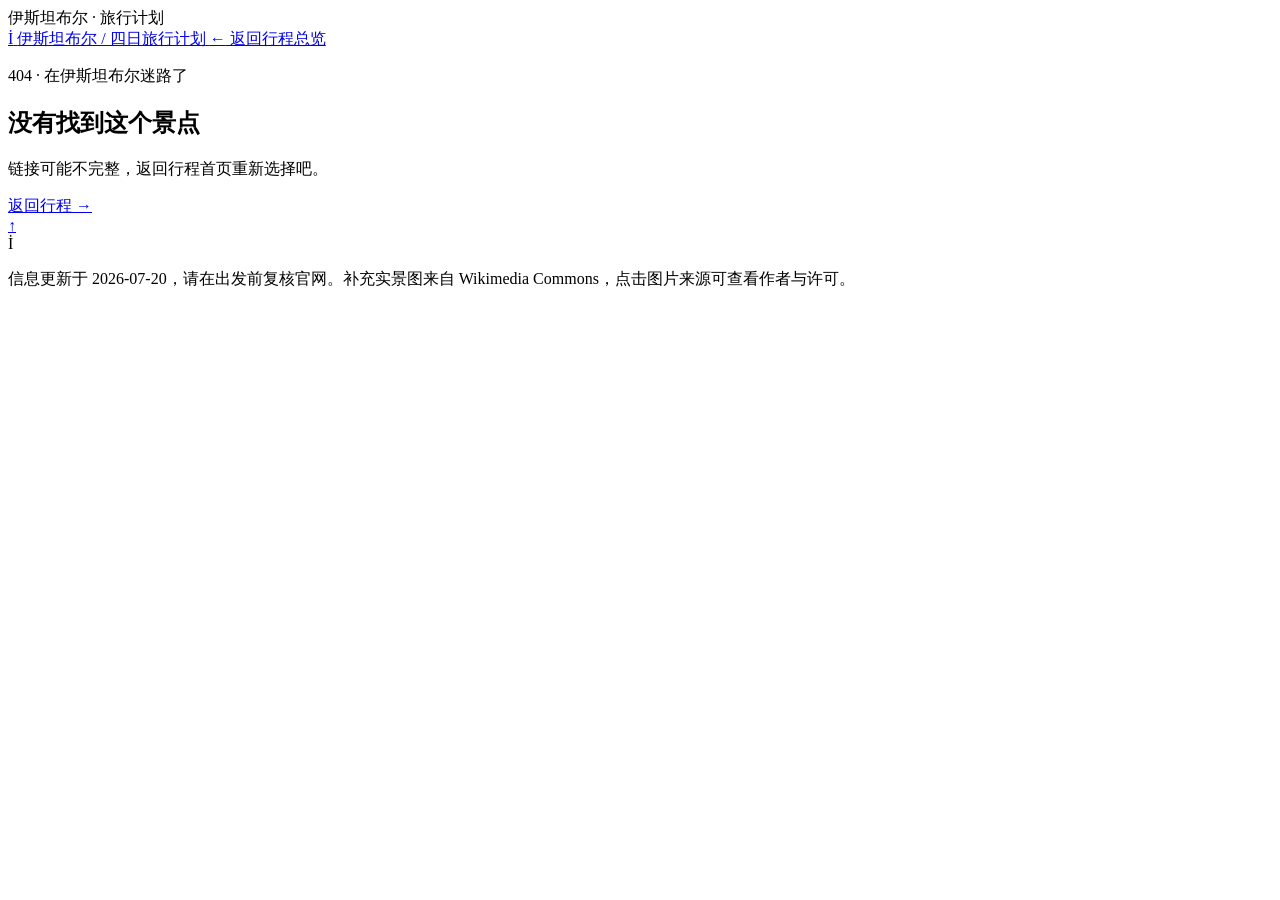
==== attraction.html @ be32dd0f "更新入住酒店为 Moxy Istanbul Taksim" ====
<!doctype html>
<html lang="zh-CN">
  <head>
    <meta charset="UTF-8" />
    <meta name="viewport" content="width=device-width, initial-scale=1.0" />
    <meta name="description" content="伊斯坦布尔景点详细旅行指南。" />
    <title>景点指南 · İstanbul</title>
    <link rel="icon" href="assets/favicon.svg" type="image/svg+xml" />
    <link rel="preconnect" href="https://fonts.googleapis.com" />
    <link rel="preconnect" href="https://fonts.gstatic.com" crossorigin />
    <link href="https://fonts.googleapis.com/css2?family=DM+Sans:wght@400;500;600&family=Noto+Serif+SC:wght@400;500;600;700&display=swap" rel="stylesheet" />
    <link rel="stylesheet" href="styles.css?v=20260720-19" />
    <script src="data.js?v=20260803-1" defer></script>
    <script src="attraction.js?v=20260803-1" defer></script>
  </head>
  <body class="detail-page" id="top">
    <div class="book-spine" aria-hidden="true">
      <span>伊斯坦布尔 · 旅行计划</span>
      <i></i>
    </div>
    <header class="site-header detail-header">
      <a class="brand" href="index.html">
        <span class="brand-mark">İ</span>
        <span>伊斯坦布尔 / 四日旅行计划</span>
      </a>
      <a class="back-link" href="index.html#journey"><span aria-hidden="true">←</span> 返回行程总览</a>
    </header>
    <main id="attraction-root" aria-live="polite"></main>
    <a class="back-to-top" href="#top" aria-label="返回页面顶部" title="返回顶部">
      <span aria-hidden="true">↑</span>
    </a>
    <footer class="site-footer compact-footer">
      <div>
        <span class="brand-mark">İ</span>
        <p>信息更新于 2026-07-20，请在出发前复核官网。补充实景图来自 Wikimedia Commons，点击图片来源可查看作者与许可。</p>
      </div>
    </footer>
  </body>
</html>
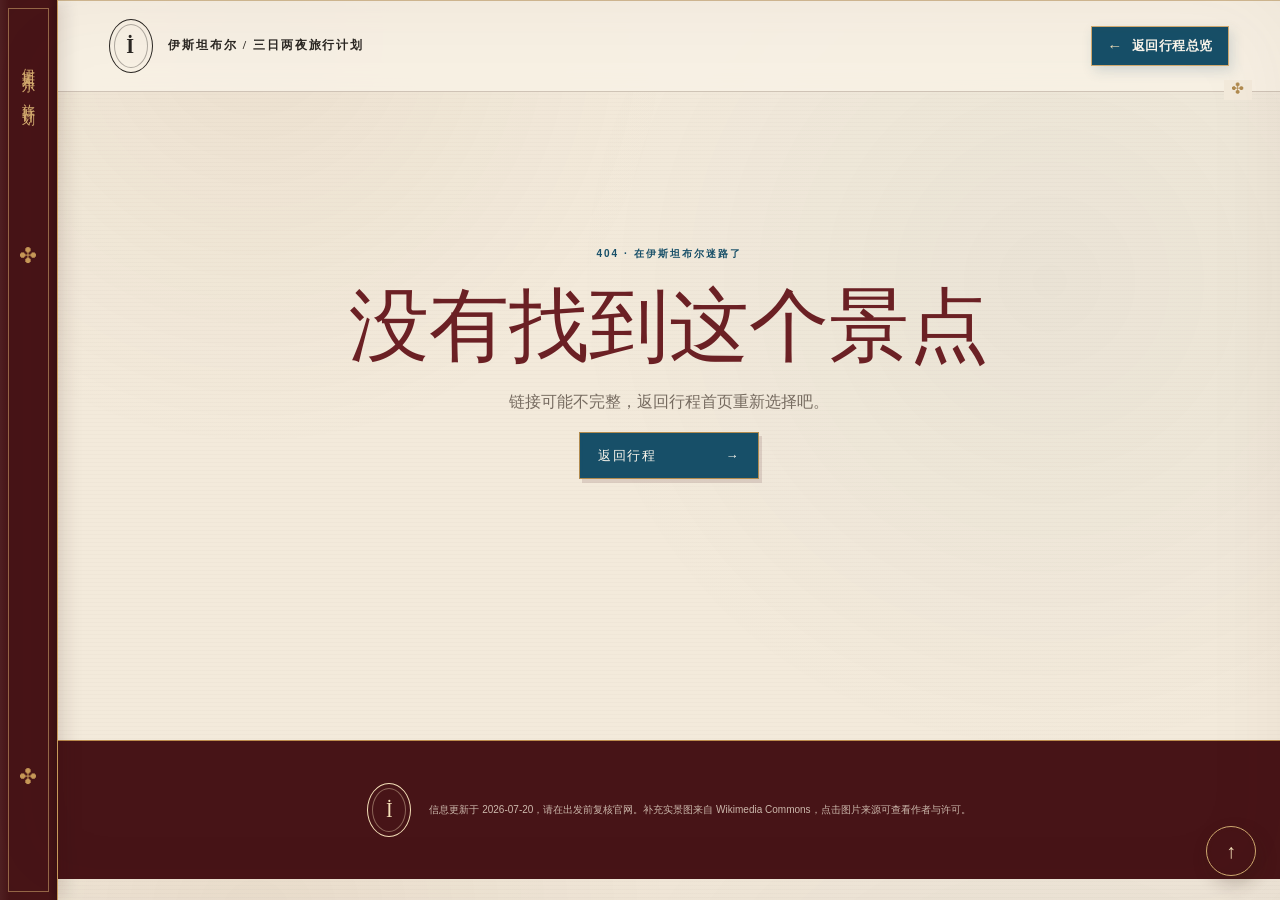
==== commit e77978a3: "更新三日两夜最新行程" ====
--- a/attraction.html
+++ b/attraction.html
@@ -9,9 +9,9 @@
     <link rel="preconnect" href="https://fonts.googleapis.com" />
     <link rel="preconnect" href="https://fonts.gstatic.com" crossorigin />
     <link href="https://fonts.googleapis.com/css2?family=DM+Sans:wght@400;500;600&family=Noto+Serif+SC:wght@400;500;600;700&display=swap" rel="stylesheet" />
-    <link rel="stylesheet" href="styles.css?v=20260720-19" />
-    <script src="data.js?v=20260803-1" defer></script>
-    <script src="attraction.js?v=20260803-1" defer></script>
+    <link rel="stylesheet" href="styles.css?v=20260901-1" />
+    <script src="data.js?v=20260901-1" defer></script>
+    <script src="attraction.js?v=20260901-1" defer></script>
   </head>
   <body class="detail-page" id="top">
     <div class="book-spine" aria-hidden="true">
@@ -21,7 +21,7 @@
     <header class="site-header detail-header">
       <a class="brand" href="index.html">
         <span class="brand-mark">İ</span>
-        <span>伊斯坦布尔 / 四日旅行计划</span>
+        <span>伊斯坦布尔 / 三日两夜旅行计划</span>
       </a>
       <a class="back-link" href="index.html#journey"><span aria-hidden="true">←</span> 返回行程总览</a>
     </header>
--- a/styles.css
+++ b/styles.css
@@ -0,0 +1,2938 @@
+:root {
+  --ink: #2b2723;
+  --muted: #766b60;
+  --paper: #f3eadb;
+  --paper-light: #fbf6ec;
+  --paper-deep: #e7d8c3;
+  --oxblood: #6b2024;
+  --oxblood-dark: #471417;
+  --blue: #174f68;
+  --blue-soft: #6f8c99;
+  --gold: #b18b4f;
+  --line: rgba(80, 57, 39, .24);
+  --line-strong: rgba(80, 57, 39, .46);
+  --shadow: 0 18px 45px rgba(59, 38, 24, .14);
+  --serif: "Noto Serif SC", "Songti SC", STSong, serif;
+  --sans: "DM Sans", "PingFang SC", "Microsoft YaHei", sans-serif;
+  --spine: 58px;
+}
+
+* { box-sizing: border-box; }
+html { overflow-x: clip; scroll-behavior: smooth; }
+body {
+  margin: 0;
+  padding-left: var(--spine);
+  overflow-x: hidden;
+  color: var(--ink);
+  background:
+    radial-gradient(circle at 20% 4%, rgba(139, 101, 54, .07), transparent 26rem),
+    radial-gradient(circle at 82% 32%, rgba(72, 105, 113, .055), transparent 30rem),
+    repeating-linear-gradient(0deg, rgba(90, 58, 31, .018) 0, rgba(90, 58, 31, .018) 1px, transparent 1px, transparent 4px),
+    var(--paper);
+  font-family: var(--sans);
+  font-size: 16px;
+  line-height: 1.65;
+}
+
+body::after {
+  content: "";
+  position: fixed;
+  inset: 0;
+  z-index: 1000;
+  pointer-events: none;
+  box-shadow: inset 0 0 90px rgba(86, 47, 20, .05);
+}
+
+a { color: inherit; }
+img { display: block; width: 100%; }
+button, input { font: inherit; }
+button { color: inherit; }
+
+.book-spine {
+  position: fixed;
+  inset: 0 auto 0 0;
+  z-index: 100;
+  width: var(--spine);
+  overflow: hidden;
+  border-right: 1px solid #c89b5c;
+  color: #d6ae71;
+  background:
+    linear-gradient(90deg, rgba(255,255,255,.05), transparent 16%, transparent 84%, rgba(0,0,0,.17)),
+    var(--oxblood-dark);
+  box-shadow: 6px 0 18px rgba(53, 22, 17, .13);
+}
+
+.book-spine::before,
+.book-spine::after {
+  content: "✣";
+  position: absolute;
+  left: 50%;
+  color: #c89958;
+  font-size: 17px;
+  transform: translateX(-50%);
+}
+.book-spine::before { top: 27%; }
+.book-spine::after { bottom: 12%; }
+.book-spine span {
+  position: absolute;
+  top: 58px;
+  left: 50%;
+  writing-mode: vertical-rl;
+  letter-spacing: .24em;
+  font-family: var(--serif);
+  font-size: 13px;
+  transform: translateX(-50%);
+}
+.book-spine i {
+  position: absolute;
+  inset: 8px;
+  border: 1px solid rgba(216, 174, 113, .55);
+}
+
+.site-header {
+  position: relative;
+  z-index: 20;
+  min-height: 92px;
+  padding: 0 4vw;
+  display: flex;
+  align-items: center;
+  justify-content: space-between;
+  border-top: 1px solid rgba(177, 139, 79, .55);
+  border-bottom: 1px solid var(--line);
+  background: rgba(248, 241, 229, .9);
+  backdrop-filter: blur(12px);
+}
+
+.site-header::after {
+  content: "✣";
+  position: absolute;
+  right: 2.2vw;
+  bottom: -9px;
+  padding: 0 8px;
+  color: var(--gold);
+  background: var(--paper);
+  font-size: 12px;
+}
+
+.brand {
+  display: inline-flex;
+  align-items: center;
+  gap: 15px;
+  text-decoration: none;
+  font-family: var(--serif);
+  font-size: 12px;
+  font-weight: 600;
+  letter-spacing: .16em;
+}
+
+.brand-mark {
+  position: relative;
+  width: 44px;
+  height: 54px;
+  display: inline-grid;
+  flex: 0 0 auto;
+  place-items: center;
+  border: 1px solid var(--ink);
+  border-radius: 50%;
+  font-family: Georgia, serif;
+  font-size: 20px;
+}
+.brand-mark::after {
+  content: "";
+  position: absolute;
+  inset: 4px;
+  border: 1px solid rgba(43, 39, 35, .35);
+  border-radius: 50%;
+}
+
+.top-nav {
+  padding-right: 3vw;
+  display: flex;
+  align-items: center;
+  gap: 34px;
+  font-size: 12px;
+}
+.top-nav a {
+  position: relative;
+  text-decoration: none;
+  letter-spacing: .1em;
+}
+.top-nav a::after {
+  content: "";
+  position: absolute;
+  left: 50%;
+  right: 50%;
+  bottom: -9px;
+  height: 1px;
+  background: var(--oxblood);
+  transition: left .25s ease, right .25s ease;
+}
+.top-nav a:hover { color: var(--oxblood); }
+.top-nav a:hover::after { left: 0; right: 0; }
+.nav-date {
+  padding-left: 30px;
+  border-left: 1px solid var(--line);
+  color: var(--muted);
+  letter-spacing: .12em;
+}
+
+.eyebrow {
+  margin: 0 0 17px;
+  color: var(--blue);
+  font-size: 10px;
+  font-weight: 600;
+  letter-spacing: .2em;
+}
+
+.hero {
+  position: relative;
+  min-height: calc(100svh - 92px);
+  padding: clamp(52px, 6vw, 92px) 4vw 0;
+  display: grid;
+  grid-template-columns: minmax(390px, .84fr) minmax(620px, 1.16fr);
+  grid-template-rows: 1fr auto;
+  grid-template-areas:
+    "copy visual"
+    "strip strip";
+  gap: 50px clamp(45px, 6vw, 100px);
+  overflow: hidden;
+}
+
+.hero::before,
+.detail-title::before,
+.section-heading::before {
+  content: "";
+  position: absolute;
+  width: 410px;
+  height: 410px;
+  pointer-events: none;
+  opacity: .18;
+  background:
+    repeating-conic-gradient(from 22.5deg, transparent 0 11deg, rgba(105, 72, 42, .32) 12deg 13deg, transparent 14deg 22.5deg);
+  border-radius: 50%;
+  mask-image: radial-gradient(circle, #000 0 44%, transparent 70%);
+}
+.hero::before { left: 3vw; top: 60px; }
+
+.hero-copy {
+  position: relative;
+  z-index: 4;
+  grid-area: copy;
+  align-self: center;
+  max-width: 660px;
+}
+.hero h1,
+.section-heading h2,
+.notes-title h2,
+.detail-title h1,
+.content-block h2,
+.aside-card h2,
+.next-stop h2,
+.not-found h1 {
+  font-family: var(--serif);
+  font-weight: 500;
+  line-height: 1.18;
+}
+.hero h1 {
+  margin: 0;
+  color: var(--oxblood-dark);
+  font-size: clamp(46px, 4.8vw, 76px);
+  letter-spacing: -.055em;
+}
+.hero h1 em {
+  color: var(--oxblood);
+  font-style: normal;
+}
+.hero-subtitle {
+  width: fit-content;
+  margin: 22px 0 0;
+  padding: 0 28px 10px;
+  border-bottom: 1px solid rgba(177, 139, 79, .65);
+  color: var(--blue);
+  font-family: Georgia, serif;
+  font-size: 13px;
+  letter-spacing: .24em;
+}
+.hero-subtitle::before,
+.hero-subtitle::after { content: "✦"; margin: 0 11px; color: var(--gold); font-size: 8px; }
+.hero-intro {
+  max-width: 580px;
+  margin: 22px 0 25px;
+  color: var(--muted);
+  font-family: var(--serif);
+  font-size: 15px;
+}
+
+.primary-link {
+  display: inline-flex;
+  align-items: center;
+  justify-content: space-between;
+  gap: 34px;
+  min-width: 180px;
+  padding: 12px 18px;
+  border: 1px solid var(--gold);
+  outline: 1px solid rgba(23, 79, 104, .55);
+  outline-offset: -4px;
+  background: var(--blue);
+  color: var(--paper-light);
+  text-decoration: none;
+  font-family: var(--serif);
+  font-size: 13px;
+  letter-spacing: .12em;
+  box-shadow: 3px 4px 0 rgba(71, 20, 23, .13);
+  transition: transform .2s ease, background .2s ease;
+}
+.primary-link:hover {
+  background: var(--oxblood);
+  transform: translateY(-2px);
+}
+
+.trip-ticket {
+  position: relative;
+  width: min(410px, 100%);
+  min-height: 100px;
+  margin-top: 24px;
+  padding: 14px 18px;
+  display: grid;
+  grid-template-columns: 76px 1fr 30px;
+  align-items: center;
+  border: 1px solid var(--gold);
+  outline: 1px solid rgba(107, 32, 36, .25);
+  outline-offset: -5px;
+  background: rgba(251, 246, 236, .58);
+  box-shadow: 3px 4px 12px rgba(75, 45, 25, .07);
+}
+.trip-ticket::before,
+.trip-ticket::after {
+  content: "";
+  position: absolute;
+  top: 50%;
+  width: 16px;
+  height: 28px;
+  background: var(--paper);
+  border: 1px solid var(--gold);
+  border-radius: 50%;
+  transform: translateY(-50%);
+}
+.trip-ticket::before { left: -9px; border-left-color: transparent; }
+.trip-ticket::after { right: -9px; border-right-color: transparent; }
+.trip-ticket strong {
+  padding-right: 15px;
+  border-right: 1px dashed var(--line-strong);
+  color: var(--oxblood);
+  font-family: var(--serif);
+  font-size: 20px;
+  font-weight: 500;
+  line-height: 1.25;
+}
+.trip-ticket span {
+  padding-left: 18px;
+  display: grid;
+  color: var(--ink);
+  font-family: var(--serif);
+  font-size: 13px;
+}
+.trip-ticket span b {
+  margin-bottom: 3px;
+  font-family: Georgia, serif;
+  font-size: 11px;
+  letter-spacing: .18em;
+}
+.trip-ticket i { color: var(--gold); font-style: normal; font-size: 18px; }
+
+.hero-visual {
+  position: relative;
+  z-index: 2;
+  grid-area: visual;
+  align-self: center;
+  height: min(66vh, 680px);
+  min-height: 540px;
+}
+.hero-visual::before {
+  content: "";
+  position: absolute;
+  inset: auto 4% 4% 0;
+  height: 44%;
+  opacity: .4;
+  background:
+    linear-gradient(120deg, transparent 0 18%, rgba(23,79,104,.18) 18.2% 18.5%, transparent 18.8% 32%, rgba(23,79,104,.16) 32.2% 32.5%, transparent 32.8%),
+    radial-gradient(circle at 22% 56%, rgba(23,79,104,.22) 0 2px, transparent 3px),
+    radial-gradient(circle at 67% 48%, rgba(23,79,104,.22) 0 2px, transparent 3px);
+}
+.hero-photo {
+  position: absolute;
+  margin: 0;
+  padding: 10px 10px 28px;
+  border: 1px solid rgba(91, 65, 42, .34);
+  background: #eee2cf;
+  box-shadow: var(--shadow);
+}
+.hero-photo img { height: 100%; object-fit: cover; }
+.hero-photo figcaption {
+  position: absolute;
+  left: 13px;
+  bottom: 6px;
+  color: var(--muted);
+  font-size: 8px;
+  letter-spacing: .16em;
+}
+.hero-photo-history {
+  inset: 1% auto 5% 0;
+  width: 54%;
+  height: 88%;
+  transform: rotate(-.7deg);
+}
+.hero-photo-history img {
+  object-position: center center;
+  filter: sepia(.13) contrast(.98) brightness(1.01);
+}
+.hero-photo-modern {
+  z-index: 2;
+  top: 19%;
+  right: 0;
+  width: 52%;
+  height: 66%;
+  transform: rotate(1.2deg);
+}
+.hero-photo-modern img { filter: saturate(.78) contrast(.96); }
+.coordinate-stamp {
+  position: absolute;
+  z-index: 4;
+  top: 0;
+  right: 2%;
+  width: 136px;
+  padding: 12px 16px;
+  display: grid;
+  gap: 3px;
+  border: 1px solid var(--oxblood);
+  border-radius: 11px;
+  background: rgba(248, 241, 229, .88);
+  color: var(--oxblood);
+  font-family: Georgia, serif;
+  font-size: 10px;
+  letter-spacing: .08em;
+  box-shadow: 2px 3px 0 rgba(107, 32, 36, .1);
+  transform: rotate(-1.5deg);
+}
+.coordinate-stamp b {
+  margin-top: 5px;
+  padding-top: 4px;
+  border-top: 1px dashed rgba(107, 32, 36, .4);
+  font-family: var(--serif);
+  font-weight: 500;
+}
+.hero-coin {
+  position: absolute;
+  z-index: 5;
+  right: 2%;
+  bottom: 10%;
+  width: 86px;
+  height: 86px;
+  display: grid;
+  place-items: center;
+  border: 4px double #d0aa62;
+  border-radius: 50%;
+  background:
+    radial-gradient(circle, #9a702f 0 45%, #5b391a 47% 52%, #b6893e 54% 62%, #4c2b16 64%);
+  color: #f0d59d;
+  font-family: Georgia, serif;
+  font-size: 19px;
+  letter-spacing: .08em;
+  box-shadow: 4px 8px 12px rgba(55, 31, 15, .28);
+  transform: rotate(8deg);
+}
+
+.hero-day-strip {
+  position: relative;
+  z-index: 4;
+  grid-area: strip;
+  display: grid;
+  grid-template-columns: repeat(3, 1fr);
+  border-top: 1px solid var(--line-strong);
+  border-bottom: 1px solid var(--line);
+}
+.hero-day-strip a {
+  min-height: 75px;
+  padding: 14px 22px;
+  display: flex;
+  align-items: center;
+  gap: 18px;
+  border-right: 1px solid var(--line);
+  text-decoration: none;
+  transition: background .2s ease;
+}
+.hero-day-strip a:last-child { border-right: 0; }
+.hero-day-strip a:hover { background: rgba(107, 32, 36, .055); }
+.hero-day-strip b {
+  color: var(--oxblood);
+  font-family: Georgia, serif;
+  font-size: 20px;
+  font-weight: 400;
+}
+.hero-day-strip span { font-family: var(--serif); font-size: 12px; }
+
+.journey-section {
+  position: relative;
+  padding: 105px 4vw 120px;
+  background: rgba(251, 246, 236, .75);
+}
+.section-heading {
+  position: relative;
+  display: grid;
+  grid-template-columns: 1fr 1fr;
+  gap: 40px;
+  align-items: end;
+  margin-bottom: 45px;
+}
+.section-heading::before { right: 5%; top: -125px; opacity: .08; }
+.section-heading > * { position: relative; z-index: 1; }
+.section-heading .eyebrow,
+.notes-title .eyebrow { margin-bottom: 9px; }
+.section-heading h2,
+.notes-title h2 {
+  margin: 0;
+  color: var(--oxblood-dark);
+  font-size: clamp(38px, 4vw, 58px);
+}
+.section-heading > p {
+  justify-self: end;
+  max-width: 470px;
+  margin: 0;
+  color: var(--muted);
+  font-family: var(--serif);
+  font-size: 13px;
+}
+
+.day-list { border-top: 2px double var(--line-strong); }
+.day-card {
+  --accent: var(--oxblood);
+  position: relative;
+  scroll-margin-top: 20px;
+  border-bottom: 1px solid var(--line);
+}
+.day-blue { --accent: var(--blue); }
+.day-gold { --accent: #98702d; }
+.day-sage { --accent: #5e705e; }
+.day-summary {
+  width: 100%;
+  padding: 22px 8px;
+  display: grid;
+  grid-template-columns: 130px minmax(0, 1fr) 170px 34px;
+  gap: 28px;
+  align-items: center;
+  border: 0;
+  background: transparent;
+  text-align: left;
+  cursor: pointer;
+}
+.day-summary:hover { background: rgba(107, 32, 36, .025); }
+.day-summary:hover .day-main h3 { color: var(--accent); }
+.day-index {
+  padding-right: 22px;
+  border-right: 1px solid var(--line);
+}
+.day-index span {
+  display: block;
+  color: var(--accent);
+  font-family: Georgia, serif;
+  font-size: 38px;
+  line-height: 1;
+}
+.day-index small {
+  display: block;
+  margin-top: 8px;
+  color: var(--muted);
+  font-size: 8px;
+  letter-spacing: .12em;
+}
+.day-main > p {
+  margin: 0 0 4px;
+  color: var(--blue);
+  font-size: 9px;
+  font-weight: 600;
+  letter-spacing: .1em;
+  text-transform: uppercase;
+}
+.day-main h3 {
+  margin: 0 0 4px;
+  font-family: var(--serif);
+  font-size: clamp(20px, 2.1vw, 29px);
+  font-weight: 500;
+  transition: color .2s ease;
+}
+.day-description { color: var(--muted); font-family: var(--serif); font-size: 12px; }
+.day-image {
+  width: 170px;
+  height: 82px;
+  padding: 5px 5px 12px;
+  overflow: hidden;
+  border: 1px solid var(--line);
+  background: var(--paper-deep);
+  transform: rotate(-.7deg);
+}
+.day-image img {
+  height: 100%;
+  object-fit: cover;
+  filter: grayscale(.55) sepia(.25) saturate(.7);
+  transition: transform .35s ease;
+}
+.day-summary:hover .day-image img { transform: scale(1.05); }
+.expand-icon {
+  position: relative;
+  width: 25px;
+  height: 25px;
+  justify-self: end;
+  border: 1px solid var(--accent);
+  border-radius: 50%;
+}
+.expand-icon::before,
+.expand-icon::after {
+  content: "";
+  position: absolute;
+  background: var(--accent);
+}
+.expand-icon::before { width: 11px; height: 1px; left: 6px; top: 11px; }
+.expand-icon::after { width: 1px; height: 11px; left: 11px; top: 6px; transition: transform .25s ease; }
+.day-summary[aria-expanded="true"] .expand-icon::after { transform: rotate(90deg); }
+
+.day-content {
+  padding: 12px 42px 42px 158px;
+  background:
+    linear-gradient(90deg, rgba(23,79,104,.05), transparent 38%),
+    rgba(255,255,255,.16);
+}
+.day-content[hidden] { display: none; }
+.timeline {
+  position: relative;
+  margin: 0;
+  padding: 0;
+  display: grid;
+  grid-template-columns: repeat(2, minmax(0, 1fr));
+  column-gap: clamp(42px, 5vw, 80px);
+  align-items: start;
+}
+.timeline-column {
+  position: relative;
+  min-width: 0;
+  margin: 0;
+  padding: 0;
+  list-style: none;
+}
+.timeline-column::before {
+  content: "";
+  position: absolute;
+  left: 13px;
+  top: 15px;
+  bottom: 29px;
+  width: 1px;
+  background: linear-gradient(var(--gold), rgba(177, 139, 79, .2));
+}
+.timeline-item {
+  position: relative;
+  min-width: 0;
+  min-height: 78px;
+  padding: 11px 0 26px 46px;
+  display: grid;
+  grid-template-columns: 72px minmax(0, 1fr);
+  gap: 14px;
+  align-items: start;
+}
+.check-wrap { position: absolute; z-index: 2; left: 0; top: 10px; cursor: pointer; }
+.check-wrap input { position: absolute; opacity: 0; pointer-events: none; }
+.check-wrap span {
+  width: 27px;
+  height: 27px;
+  display: grid;
+  place-items: center;
+  border: 1px solid var(--gold);
+  border-radius: 50%;
+  background: var(--paper-light);
+  color: var(--blue);
+}
+.timeline-marker svg {
+  width: 14px;
+  height: 14px;
+  overflow: visible;
+  fill: none;
+  stroke: currentColor;
+  stroke-width: 1.6;
+  stroke-linecap: round;
+  stroke-linejoin: round;
+}
+.marker-attraction { color: var(--oxblood) !important; }
+.marker-food { color: #99522f !important; }
+.marker-leisure { color: #9a742f !important; }
+.marker-plane,
+.marker-car,
+.marker-rail,
+.marker-boat,
+.marker-walk { color: var(--blue) !important; }
+.marker-stay { color: #5e705e !important; }
+.marker-note { color: var(--oxblood) !important; }
+.check-wrap input:focus-visible + span { outline: 2px solid var(--blue); outline-offset: 2px; }
+.check-wrap input:checked + span { border-color: var(--oxblood); background: var(--oxblood); color: white; }
+.check-wrap input:checked + .timeline-marker { color: white !important; }
+.timeline-item time {
+  padding-top: 3px;
+  color: var(--blue);
+  font-family: Georgia, serif;
+  font-size: 12px;
+  font-weight: 600;
+  letter-spacing: .05em;
+}
+.timeline-item p {
+  margin: 5px 0 0;
+  color: var(--muted);
+  font-family: var(--serif);
+  font-size: 13px;
+  line-height: 1.65;
+}
+.plain-title,
+.attraction-link { font-family: var(--serif); font-size: 15.5px; font-weight: 600; }
+.attraction-link {
+  display: inline-flex;
+  align-items: center;
+  gap: 8px;
+  border-bottom: 1px solid transparent;
+  text-decoration: none;
+}
+.attraction-link span { color: var(--accent); font-family: var(--sans); font-size: 9px; }
+.attraction-link:hover { border-color: var(--accent); color: var(--accent); }
+.timeline-item.completed { opacity: .42; }
+.timeline-item.completed .plain-title,
+.timeline-item.completed .attraction-link { text-decoration: line-through; }
+.timeline-item.optional {
+  opacity: .4;
+  filter: saturate(.45);
+}
+.timeline-item.optional time {
+  visibility: hidden;
+}
+.timeline-item.optional .timeline-marker {
+  border-style: dashed;
+}
+
+.notes-section {
+  position: relative;
+  padding: 100px 4vw;
+  display: grid;
+  grid-template-columns: .7fr 1.3fr;
+  column-gap: 7vw;
+  row-gap: 3.5vw;
+  border-top: 1px solid var(--line);
+}
+.notes-grid { display: grid; grid-template-columns: repeat(3, 1fr); gap: 18px; }
+.notes-grid article {
+  position: relative;
+  min-height: 260px;
+  padding: 24px;
+  border: 1px solid var(--line);
+  background: rgba(251, 246, 236, .54);
+  clip-path: polygon(10px 0, calc(100% - 10px) 0, 100% 10px, 100% calc(100% - 10px), calc(100% - 10px) 100%, 10px 100%, 0 calc(100% - 10px), 0 10px);
+}
+.notes-grid article::after {
+  content: "✣";
+  position: absolute;
+  right: 18px;
+  top: 18px;
+  color: var(--gold);
+}
+.note-number { color: var(--oxblood); font-family: Georgia, serif; font-size: 28px; }
+.notes-grid h3 { margin: 38px 0 12px; font-family: var(--serif); font-size: 18px; }
+.notes-grid p { margin: 0; color: var(--muted); font-family: var(--serif); font-size: 13px; line-height: 1.8; }
+.notes-more {
+  grid-column: 2;
+  min-height: 58px;
+  padding: 0 22px;
+  display: flex;
+  align-items: center;
+  justify-content: space-between;
+  border-top: 1px solid var(--line-strong);
+  border-bottom: 1px solid var(--line-strong);
+  color: var(--oxblood);
+  text-decoration: none;
+  font-family: var(--serif);
+  font-size: 14px;
+  font-weight: 600;
+  transition: color .2s ease, padding .2s ease;
+}
+.notes-more span:last-child { color: var(--gold); font-family: Georgia, serif; font-size: 20px; }
+.notes-more:hover { padding-left: 28px; color: var(--blue); }
+
+/* Detailed travel notes */
+
+.icon-sprite {
+  position: absolute;
+  width: 0;
+  height: 0;
+  overflow: hidden;
+  pointer-events: none;
+}
+.notes-page-seal svg,
+.notes-toc svg,
+.notes-chapter h2 svg {
+  fill: none;
+  stroke: currentColor;
+  stroke-width: 1.7;
+  stroke-linecap: round;
+  stroke-linejoin: round;
+}
+.notes-hero {
+  position: relative;
+  min-height: 520px;
+  padding: clamp(75px, 8vw, 125px) 8vw clamp(65px, 7vw, 105px);
+  display: grid;
+  grid-template-columns: minmax(0, 1.15fr) minmax(300px, .55fr);
+  gap: 8vw;
+  align-items: end;
+  overflow: hidden;
+  border-bottom: 1px solid var(--line);
+}
+.notes-hero::before {
+  content: "";
+  position: absolute;
+  right: 5%;
+  top: -160px;
+  width: 520px;
+  height: 520px;
+  pointer-events: none;
+  opacity: .12;
+  background:
+    repeating-conic-gradient(from 22.5deg, transparent 0 11deg, rgba(105, 72, 42, .32) 12deg 13deg, transparent 14deg 22.5deg);
+  border-radius: 50%;
+  mask-image: radial-gradient(circle, #000 0 44%, transparent 70%);
+}
+.notes-hero-copy,
+.notes-hero-summary { position: relative; z-index: 1; }
+.notes-hero h1 {
+  max-width: 780px;
+  margin: 0;
+  color: var(--oxblood-dark);
+  font-family: var(--serif);
+  font-size: clamp(50px, 6vw, 88px);
+  font-weight: 500;
+  letter-spacing: -.07em;
+  line-height: 1.2;
+}
+.notes-hero-copy > p:last-child {
+  max-width: 720px;
+  margin: 25px 0 0;
+  color: var(--muted);
+  font-family: var(--serif);
+  font-size: 15px;
+  line-height: 1.9;
+}
+.notes-hero-summary {
+  padding: 30px 0 8px 38px;
+  border-left: 1px solid var(--line-strong);
+}
+.notes-page-seal {
+  width: 94px;
+  height: 94px;
+  margin-bottom: 28px;
+  display: grid;
+  place-items: center;
+  align-content: center;
+  border: 5px double #d0aa70;
+  border-radius: 50%;
+  background: var(--oxblood);
+  color: #f3dfb8;
+  box-shadow: 4px 7px 14px rgba(62, 18, 20, .2);
+  transform: rotate(4deg);
+}
+.notes-page-seal svg {
+  width: 43px;
+  height: 43px;
+}
+.notes-page-seal span { font-family: Georgia, serif; font-size: 34px; line-height: 1; }
+.notes-page-seal small { margin-top: 6px; font-size: 8px; letter-spacing: .15em; }
+.notes-hero-summary strong { display: block; font-family: var(--serif); font-size: 18px; }
+.notes-hero-summary p { margin: 10px 0 0; color: var(--muted); font-family: var(--serif); font-size: 12px; line-height: 1.8; }
+
+.notes-priority,
+.notes-guide,
+.notes-final-check {
+  padding: 90px 4vw;
+}
+.notes-priority {
+  border-bottom: 1px solid var(--line);
+  background: rgba(251, 246, 236, .42);
+}
+.notes-section-heading {
+  margin-bottom: 38px;
+  display: grid;
+  grid-template-columns: minmax(0, 1fr) minmax(280px, .55fr);
+  align-items: end;
+  gap: 50px;
+}
+.notes-section-heading h2 {
+  margin: 0;
+  color: var(--oxblood-dark);
+  font-family: var(--serif);
+  font-size: clamp(36px, 4vw, 58px);
+  font-weight: 500;
+  letter-spacing: -.05em;
+}
+.notes-section-heading > p {
+  max-width: 540px;
+  margin: 0;
+  justify-self: end;
+  color: var(--muted);
+  font-family: var(--serif);
+  font-size: 12px;
+  line-height: 1.85;
+}
+.notes-priority-grid {
+  display: grid;
+  grid-template-columns: repeat(3, minmax(0, 1fr));
+  gap: 18px;
+}
+.notes-priority-grid article {
+  position: relative;
+  min-height: 250px;
+  padding: 27px;
+  border: 1px solid var(--line);
+  background: rgba(251, 246, 236, .63);
+  clip-path: polygon(10px 0, calc(100% - 10px) 0, 100% 10px, 100% calc(100% - 10px), calc(100% - 10px) 100%, 10px 100%, 0 calc(100% - 10px), 0 10px);
+}
+.notes-priority-grid article::after {
+  content: "✣";
+  position: absolute;
+  right: 20px;
+  top: 20px;
+  color: var(--gold);
+}
+.notes-priority-grid article > div {
+  display: flex;
+  align-items: center;
+  gap: 14px;
+  color: var(--oxblood);
+}
+.notes-priority-grid article > div span { font-family: Georgia, serif; font-size: 27px; }
+.notes-priority-grid article > div small { font-size: 9px; letter-spacing: .1em; }
+.notes-priority-grid h3 {
+  margin: 42px 0 12px;
+  font-family: var(--serif);
+  font-size: 19px;
+}
+.notes-priority-grid p {
+  margin: 0;
+  color: var(--muted);
+  font-family: var(--serif);
+  font-size: 13px;
+  line-height: 1.8;
+}
+
+.notes-guide {
+  background: rgba(243, 234, 219, .28);
+}
+.notes-guide-layout {
+  display: grid;
+  grid-template-columns: minmax(270px, .34fr) minmax(0, 1fr);
+  gap: 5vw;
+  align-items: start;
+}
+.notes-toc {
+  position: sticky;
+  top: 24px;
+  border-top: 1px solid var(--line-strong);
+}
+.notes-toc a {
+  min-height: 56px;
+  padding: 0 7px;
+  display: grid;
+  grid-template-columns: 32px 28px minmax(0, 1fr);
+  align-items: center;
+  gap: 10px;
+  border-bottom: 1px solid var(--line);
+  color: var(--muted);
+  text-decoration: none;
+  font-family: var(--serif);
+  font-size: 12px;
+  transition: color .2s ease, padding .2s ease, background .2s ease;
+}
+.notes-toc a:hover {
+  padding-left: 12px;
+  color: var(--oxblood);
+  background: rgba(251, 246, 236, .52);
+}
+.notes-toc span { color: var(--oxblood); font-family: Georgia, serif; font-size: 13px; }
+.notes-toc svg {
+  width: 22px;
+  height: 22px;
+  color: var(--gold);
+}
+.notes-toc b { font-weight: 500; }
+.notes-chapters { min-width: 0; }
+.notes-chapter {
+  scroll-margin-top: 24px;
+  margin-bottom: 72px;
+  border-top: 1px solid var(--line-strong);
+}
+.notes-chapter:last-child { margin-bottom: 0; }
+.notes-chapter > header {
+  min-height: 110px;
+  padding: 25px 10px;
+  display: grid;
+  grid-template-columns: 64px minmax(0, 1fr);
+  gap: 22px;
+  align-items: center;
+  border-bottom: 1px solid var(--line);
+}
+.notes-chapter > header > span {
+  color: var(--oxblood);
+  font-family: Georgia, serif;
+  font-size: 34px;
+}
+.notes-chapter > header p {
+  margin: 0 0 4px;
+  color: var(--blue);
+  font-size: 9px;
+  font-weight: 600;
+  letter-spacing: .18em;
+}
+.notes-chapter > header h2 {
+  margin: 0;
+  display: flex;
+  align-items: center;
+  gap: 11px;
+  font-family: var(--serif);
+  font-size: 28px;
+  font-weight: 500;
+}
+.notes-chapter > header h2 svg {
+  width: 27px;
+  height: 27px;
+  flex: 0 0 auto;
+  color: var(--gold);
+}
+.notes-chapter > article {
+  padding: 27px 10px;
+  display: grid;
+  grid-template-columns: minmax(0, 1fr) minmax(210px, .42fr);
+  gap: 35px;
+  border-bottom: 1px solid var(--line);
+}
+.notes-chapter h3 {
+  margin: 0 0 9px;
+  font-family: var(--serif);
+  font-size: 16px;
+}
+.notes-chapter article p {
+  margin: 0;
+  color: var(--muted);
+  font-family: var(--serif);
+  font-size: 12.5px;
+  line-height: 1.85;
+}
+.notes-inline-links {
+  margin-top: 12px;
+  display: flex;
+  flex-wrap: wrap;
+  gap: 7px 18px;
+}
+.notes-inline-links a {
+  color: var(--blue);
+  font-family: var(--sans);
+  font-size: 10px;
+  font-weight: 600;
+  line-height: 1.5;
+  text-decoration: none;
+}
+.notes-inline-links a:hover { color: var(--oxblood); }
+.attraction-app-list article > span {
+  display: block;
+  color: var(--oxblood);
+  font-size: 8px;
+  font-weight: 600;
+  letter-spacing: .1em;
+  line-height: 1.5;
+}
+.app-store-links {
+  margin-top: 11px;
+  display: flex;
+  flex-wrap: wrap;
+  gap: 7px 15px;
+}
+.app-store-links a {
+  color: var(--blue);
+  font-size: 9px;
+  font-weight: 600;
+  line-height: 1.5;
+  text-decoration: none;
+}
+.app-store-links a:hover { color: var(--oxblood); }
+.notes-chapter aside {
+  padding-left: 24px;
+  align-self: center;
+  border-left: 1px solid var(--line);
+}
+.notes-chapter aside strong {
+  display: block;
+  color: var(--blue);
+  font-family: var(--serif);
+  font-size: 12px;
+}
+.notes-chapter aside span {
+  display: block;
+  margin-top: 5px;
+  color: var(--muted);
+  font-family: var(--serif);
+  font-size: 10px;
+  line-height: 1.65;
+}
+
+.notes-toolkit {
+  padding: 95px 4vw;
+  border-top: 1px solid var(--line);
+  background: rgba(251, 246, 236, .58);
+}
+.official-links {
+  display: grid;
+  grid-template-columns: repeat(3, minmax(0, 1fr));
+  gap: 16px;
+}
+.official-links > a {
+  min-height: 235px;
+  padding: 26px;
+  display: flex;
+  flex-direction: column;
+  border: 1px solid var(--line);
+  background: rgba(243, 234, 219, .5);
+  color: inherit;
+  text-decoration: none;
+  transition: border-color .2s ease, background .2s ease, transform .2s ease;
+}
+.official-links > a:hover {
+  border-color: var(--gold);
+  background: rgba(251, 246, 236, .88);
+  transform: translateY(-3px);
+}
+.official-links span {
+  color: var(--oxblood);
+  font-size: 9px;
+  font-weight: 600;
+  letter-spacing: .11em;
+}
+.official-links strong {
+  display: block;
+  margin-top: 30px;
+  font-family: var(--serif);
+  font-size: 17px;
+  line-height: 1.55;
+}
+.official-links p {
+  margin: 10px 0 23px;
+  color: var(--muted);
+  font-family: var(--serif);
+  font-size: 11.5px;
+  line-height: 1.75;
+}
+.official-links small {
+  margin-top: auto;
+  color: var(--blue);
+  font-size: 9px;
+  font-weight: 600;
+}
+.emergency-board {
+  margin-top: 70px;
+  display: grid;
+  grid-template-columns: minmax(300px, .45fr) minmax(0, 1fr);
+  border: 1px solid #a77842;
+  background: var(--oxblood-dark);
+  color: #f7ead4;
+}
+.emergency-intro {
+  padding: 42px;
+  border-right: 1px solid rgba(247, 234, 212, .22);
+}
+.emergency-intro .eyebrow { color: #d9ad70; }
+.emergency-intro h2 {
+  margin: 0;
+  font-family: var(--serif);
+  font-size: clamp(29px, 3.2vw, 45px);
+  font-weight: 500;
+  line-height: 1.35;
+}
+.emergency-intro > p:last-child {
+  margin: 25px 0 0;
+  color: rgba(247, 234, 212, .68);
+  font-family: var(--serif);
+  font-size: 12px;
+  line-height: 1.9;
+}
+.emergency-list {
+  display: grid;
+  grid-template-columns: 1fr 1fr;
+}
+.emergency-list article {
+  position: relative;
+  min-width: 0;
+  padding: 31px;
+  border-right: 1px solid rgba(247, 234, 212, .18);
+  border-bottom: 1px solid rgba(247, 234, 212, .18);
+}
+.emergency-list article:nth-child(even) { border-right: 0; }
+.emergency-list article:nth-last-child(-n+2) { border-bottom: 0; }
+.emergency-order {
+  position: absolute;
+  top: 25px;
+  right: 26px;
+  width: 31px;
+  height: 31px;
+  display: grid;
+  place-items: center;
+  border: 1px solid rgba(242, 201, 142, .58);
+  border-radius: 50%;
+  color: #f2c98e;
+  font-family: Georgia, var(--serif);
+  font-size: 14px;
+  font-weight: 400;
+}
+.emergency-list article > span {
+  color: #d9ad70;
+  font-size: 8px;
+  font-weight: 600;
+  letter-spacing: .13em;
+}
+.emergency-list h3 {
+  margin: 16px 0 10px;
+  color: #fff5e5;
+  font-family: Georgia, var(--serif);
+  font-size: clamp(21px, 2vw, 29px);
+  font-weight: 400;
+  overflow-wrap: anywhere;
+}
+.emergency-list p {
+  margin: 0 0 22px;
+  color: rgba(247, 234, 212, .68);
+  font-family: var(--serif);
+  font-size: 10.5px;
+  line-height: 1.75;
+}
+.emergency-list a {
+  color: #f2c98e;
+  font-family: var(--serif);
+  font-size: 10px;
+  font-weight: 600;
+  text-decoration-color: rgba(242, 201, 142, .45);
+  text-underline-offset: 5px;
+}
+.emergency-actions {
+  display: flex;
+  flex-wrap: wrap;
+  gap: 12px 18px;
+}
+.consular-addresses {
+  margin-top: 18px;
+  display: grid;
+  grid-template-columns: 1fr 1fr;
+  gap: 18px;
+}
+.consular-addresses article {
+  padding: 30px;
+  border: 1px solid var(--line);
+  background: rgba(243, 234, 219, .48);
+}
+.consular-addresses article > div:first-child {
+  display: flex;
+  align-items: baseline;
+  justify-content: space-between;
+  gap: 20px;
+}
+.consular-addresses article > div:first-child span {
+  color: var(--oxblood);
+  font-size: 8px;
+  font-weight: 600;
+  letter-spacing: .12em;
+}
+.consular-addresses h3 {
+  margin: 0;
+  font-family: var(--serif);
+  font-size: 18px;
+}
+.consular-addresses address {
+  margin: 0;
+  color: var(--ink);
+  font-family: Georgia, var(--serif);
+  font-size: 12px;
+  font-style: normal;
+  line-height: 1.8;
+}
+.consular-addresses dl {
+  margin: 25px 0 22px;
+}
+.consular-addresses dl > div {
+  padding: 9px 0;
+  display: grid;
+  grid-template-columns: 74px minmax(0, 1fr);
+  gap: 15px;
+  border-bottom: 1px solid rgba(108, 91, 72, .13);
+}
+.consular-addresses dl > div:last-child { border-bottom: 0; }
+.consular-addresses dt {
+  color: var(--oxblood);
+  font-size: 9px;
+  font-weight: 600;
+  letter-spacing: .08em;
+}
+.consular-addresses dd {
+  min-width: 0;
+  margin: 0;
+  color: var(--ink);
+  font-family: var(--serif);
+  font-size: 11px;
+  line-height: 1.75;
+  overflow-wrap: anywhere;
+}
+.consular-addresses article > div:last-child {
+  display: flex;
+  flex-wrap: wrap;
+  gap: 12px 24px;
+  padding-top: 18px;
+  border-top: 1px solid var(--line);
+}
+.consular-addresses a {
+  color: var(--blue);
+  font-family: var(--serif);
+  font-size: 10px;
+  font-weight: 600;
+  text-decoration: none;
+}
+
+.phrasebook {
+  margin-top: 72px;
+  padding-top: 65px;
+  border-top: 1px solid var(--line-strong);
+}
+.phrasebook-heading {
+  display: grid;
+  grid-template-columns: minmax(0, 1fr) minmax(300px, .58fr);
+  align-items: end;
+  gap: 45px;
+  margin-bottom: 32px;
+}
+.phrasebook-heading .eyebrow {
+  grid-column: 1;
+  margin-bottom: 0;
+}
+.phrasebook-heading h2 {
+  grid-column: 1;
+  margin: 8px 0 0;
+  color: var(--oxblood-dark);
+  font-family: var(--serif);
+  font-size: clamp(34px, 4vw, 55px);
+  font-weight: 500;
+}
+.phrasebook-heading > p:last-child {
+  grid-column: 2;
+  grid-row: 1 / span 2;
+  margin: 0;
+  color: var(--muted);
+  font-family: var(--serif);
+  font-size: 11.5px;
+  line-height: 1.85;
+}
+.phrase-grid {
+  display: grid;
+  grid-template-columns: repeat(2, minmax(0, 1fr));
+  border-top: 1px solid var(--line-strong);
+}
+.phrase-grid article {
+  min-height: 148px;
+  padding: 24px 25px;
+  border-right: 1px solid var(--line);
+  border-bottom: 1px solid var(--line);
+}
+.phrase-grid article:nth-child(even) { border-right: 0; }
+.phrase-grid span {
+  color: var(--oxblood);
+  font-size: 8px;
+  font-weight: 600;
+  letter-spacing: .11em;
+}
+.phrase-grid strong {
+  display: block;
+  margin: 18px 0 7px;
+  color: var(--blue);
+  font-family: Georgia, var(--serif);
+  font-size: 16px;
+  font-weight: 400;
+  line-height: 1.55;
+}
+.phrase-grid p {
+  margin: 0;
+  color: var(--muted);
+  font-family: var(--serif);
+  font-size: 11px;
+  line-height: 1.7;
+}
+
+.notes-final-check {
+  border-top: 1px solid var(--line);
+  background: rgba(251, 246, 236, .55);
+}
+.notes-final-check ol {
+  margin: 0;
+  padding: 0;
+  display: grid;
+  grid-template-columns: repeat(3, minmax(0, 1fr));
+  border-top: 1px solid var(--line-strong);
+  border-bottom: 1px solid var(--line-strong);
+  list-style: none;
+}
+.notes-final-check li {
+  min-height: 180px;
+  padding: 28px;
+  display: grid;
+  grid-template-columns: 82px 1fr;
+  gap: 20px;
+  border-right: 1px solid var(--line);
+}
+.notes-final-check li:last-child { border-right: 0; }
+.notes-final-check li > span {
+  color: var(--oxblood);
+  font-family: Georgia, serif;
+  font-size: 10px;
+  letter-spacing: .08em;
+}
+.notes-final-check strong { display: block; font-family: var(--serif); font-size: 16px; }
+.notes-final-check li p { margin: 9px 0 0; color: var(--muted); font-family: var(--serif); font-size: 11px; line-height: 1.75; }
+.notes-return {
+  padding: 88px 4vw 100px;
+  text-align: center;
+}
+.notes-return h2 {
+  margin: 0 0 28px;
+  color: var(--oxblood-dark);
+  font-family: var(--serif);
+  font-size: clamp(34px, 4vw, 54px);
+  font-weight: 500;
+}
+.notes-return .primary-link { margin: 0 auto; }
+
+.site-footer {
+  padding: 42px 4vw;
+  display: flex;
+  justify-content: space-between;
+  align-items: center;
+  gap: 60px;
+  border-top: 1px solid #bd8d4e;
+  background: var(--oxblood-dark);
+  color: rgba(255, 246, 228, .72);
+  font-size: 10px;
+}
+.site-footer > div { display: flex; align-items: center; gap: 18px; }
+.site-footer .brand-mark { color: #f4dfb8; border-color: #f4dfb8; }
+.site-footer .brand-mark::after { border-color: rgba(244, 223, 184, .4); }
+.site-footer p { margin: 0; max-width: 680px; }
+
+/* Attraction detail */
+
+.back-link {
+  display: inline-flex;
+  min-height: 40px;
+  padding: 0 15px;
+  gap: 9px;
+  align-items: center;
+  border: 1px solid #d0aa70;
+  background: var(--blue);
+  color: var(--paper-light);
+  box-shadow: 3px 5px 12px rgba(23, 79, 104, .16);
+  text-decoration: none;
+  font-family: var(--serif);
+  font-size: 12.5px;
+  font-weight: 600;
+  letter-spacing: .04em;
+  transition: background .2s ease, transform .2s ease, color .2s ease;
+}
+.back-link span { color: #f3dfb8; font-family: Georgia, serif; font-size: 15px; }
+.back-link:hover {
+  background: var(--oxblood);
+  color: var(--paper-light);
+  transform: translateX(-2px);
+}
+
+.detail-hero {
+  min-height: calc(100svh - 92px);
+  padding: clamp(35px, 4vw, 65px) 4vw;
+  display: grid;
+  grid-template-columns: minmax(520px, 1.08fr) minmax(470px, .92fr);
+  gap: clamp(45px, 6vw, 96px);
+  align-items: center;
+  border-bottom: 1px solid var(--line);
+}
+.detail-image-wrap {
+  position: relative;
+  height: min(72vh, 720px);
+  min-height: 590px;
+  padding: 13px 13px 35px;
+  overflow: visible;
+  border: 1px solid var(--line-strong);
+  background: #eadcca;
+  box-shadow: var(--shadow);
+  transform: rotate(-.5deg);
+}
+.detail-image-wrap::before {
+  content: "No. 1890 · IST";
+  position: absolute;
+  left: 16px;
+  bottom: 9px;
+  color: var(--oxblood);
+  font-family: Georgia, serif;
+  font-size: 9px;
+  letter-spacing: .08em;
+}
+.detail-image-wrap picture { display: block; width: 100%; height: 100%; overflow: hidden; }
+.detail-image-wrap img {
+  height: 100%;
+  object-fit: cover;
+  filter: saturate(.74) sepia(.1) contrast(.98);
+  transition: transform .7s ease;
+}
+.detail-image-wrap:hover img { transform: scale(1.015); }
+.image-credit {
+  position: absolute;
+  right: 14px;
+  bottom: 8px;
+  max-width: 56%;
+  overflow: hidden;
+  color: var(--muted);
+  font-size: 8px;
+  letter-spacing: .06em;
+  text-decoration: none;
+  text-overflow: ellipsis;
+  white-space: nowrap;
+}
+.image-credit:hover { color: var(--oxblood); }
+.mobile-image-credit { display: none; }
+
+.detail-title {
+  position: relative;
+  padding: 25px 0 20px;
+  overflow: hidden;
+}
+.detail-title::before { right: -8%; top: -90px; opacity: .13; }
+.detail-title > * { position: relative; z-index: 1; }
+.detail-title > .eyebrow {
+  width: fit-content;
+  margin-bottom: 13px;
+  padding: 6px 16px;
+  border: 1px solid rgba(177,139,79,.65);
+  color: var(--oxblood);
+  clip-path: polygon(8px 0, calc(100% - 8px) 0, 100% 8px, 100% calc(100% - 8px), calc(100% - 8px) 100%, 8px 100%, 0 calc(100% - 8px), 0 8px);
+}
+.detail-district {
+  margin: 0 0 13px;
+  color: var(--muted);
+  font-family: var(--serif);
+  font-size: 10px;
+  letter-spacing: .1em;
+  text-transform: uppercase;
+}
+.detail-title h1 {
+  max-width: 720px;
+  margin: 0;
+  color: var(--oxblood-dark);
+  font-size: clamp(47px, 5.1vw, 78px);
+  letter-spacing: -.055em;
+}
+.local-name {
+  width: fit-content;
+  margin: 7px 0 22px;
+  padding: 0 30px 9px;
+  border-bottom: 1px solid rgba(177,139,79,.65);
+  color: var(--blue);
+  font-family: Georgia, serif;
+  font-size: 17px;
+  font-style: italic;
+}
+.detail-intro {
+  max-width: 630px;
+  margin: 0;
+  color: var(--muted);
+  font-family: var(--serif);
+  font-size: 13px;
+  line-height: 1.9;
+}
+.detail-actions {
+  margin-top: 25px;
+  display: flex;
+  align-items: center;
+  gap: 28px;
+}
+.detail-actions .primary-link {
+  min-width: 145px;
+  padding: 9px 15px;
+  background: transparent;
+  color: var(--ink);
+  box-shadow: none;
+}
+.detail-actions .primary-link:hover { background: var(--blue); color: white; }
+.text-link {
+  padding: 9px 0;
+  border-bottom: 1px solid var(--line-strong);
+  color: var(--ink);
+  font-size: 11px;
+  text-decoration: none;
+}
+.text-link:hover { color: var(--oxblood); border-color: var(--oxblood); }
+.day-seal {
+  position: absolute;
+  z-index: 4;
+  right: 0;
+  top: 8%;
+  width: 80px;
+  height: 80px;
+  display: flex;
+  flex-direction: column;
+  align-items: center;
+  justify-content: center;
+  border: 5px double #d0aa70;
+  border-radius: 50%;
+  background: var(--oxblood);
+  color: #f3dfb8;
+  box-shadow: 3px 6px 12px rgba(62, 18, 20, .24);
+  transform: rotate(6deg);
+}
+.day-seal span { font-family: Georgia, serif; font-size: 8px; letter-spacing: .14em; }
+.day-seal strong { font-family: Georgia, serif; font-size: 25px; font-weight: 400; line-height: 1.1; }
+
+.desktop-quick-info { display: block; margin-top: 27px; }
+.hero-facts {
+  display: grid;
+  grid-template-columns: 1fr 1fr;
+  column-gap: 25px;
+}
+.hero-facts article {
+  min-width: 0;
+  min-height: 92px;
+  padding: 15px 0 14px;
+  display: grid;
+  grid-template-columns: 30px minmax(0, 1fr);
+  gap: 12px;
+  border-top: 1px solid var(--line);
+}
+.hero-facts .fact-index {
+  padding-top: 3px;
+  color: var(--oxblood);
+  font-family: Georgia, serif;
+  font-size: 10px;
+}
+.fact-label {
+  display: block;
+  margin-bottom: 6px;
+  color: var(--oxblood);
+  font-size: 10px;
+  font-weight: 600;
+  letter-spacing: .15em;
+}
+.fact-value {
+  display: block;
+  font-family: var(--serif);
+  font-size: 13px;
+  line-height: 1.65;
+}
+.fee-equivalent {
+  display: block;
+  margin-top: 5px;
+  color: var(--blue);
+  font-family: var(--serif);
+  font-size: 11.5px;
+  font-weight: 600;
+  line-height: 1.55;
+}
+.route-card {
+  position: relative;
+  padding: 17px 18px;
+  display: grid;
+  grid-template-columns: minmax(0, 1fr) auto;
+  gap: 20px;
+  align-items: center;
+  border: 1px solid rgba(23,79,104,.36);
+  background: rgba(244, 238, 226, .56);
+}
+.route-card::before {
+  content: "◉";
+  position: absolute;
+  left: -12px;
+  top: -12px;
+  color: var(--blue);
+  font-size: 20px;
+}
+.desktop-quick-info .route-card { margin-top: 8px; }
+.route-label {
+  display: block;
+  margin-bottom: 6px;
+  color: var(--blue);
+  font-size: 10px;
+  font-weight: 600;
+  letter-spacing: .15em;
+}
+.route-card strong { display: block; font-family: var(--serif); font-size: 14px; }
+.route-card p { margin: 5px 0 0; color: var(--muted); font-family: var(--serif); font-size: 12px; }
+.route-card a {
+  display: inline-flex;
+  gap: 7px;
+  white-space: nowrap;
+  color: var(--blue);
+  font-size: 11px;
+  font-weight: 600;
+  text-decoration: none;
+}
+.route-card a:hover { color: var(--oxblood); }
+.mobile-quick-info,
+.mobile-route-card { display: none; }
+
+.facts-strip {
+  grid-template-columns: repeat(4, 1fr);
+  border-bottom: 1px solid var(--line);
+  background: var(--paper-light);
+}
+.facts-strip article {
+  min-height: 130px;
+  padding: 25px 3vw;
+  border-right: 1px solid var(--line);
+}
+.facts-strip article:last-child { border-right: 0; }
+.facts-strip .fact-index { display: none; }
+
+.detail-body {
+  padding: 95px 4vw;
+  display: grid;
+  grid-template-columns: minmax(0, 1.45fr) minmax(300px, .55fr);
+  gap: 5vw;
+  background: rgba(251, 246, 236, .75);
+}
+.content-block h2,
+.aside-card h2 {
+  margin: 0 0 30px;
+  color: var(--oxblood-dark);
+  font-size: clamp(34px, 3.5vw, 52px);
+}
+.highlight-accordion {
+  border: 1px solid var(--line-strong);
+  background: rgba(255,255,255,.15);
+}
+.highlight-item { border-bottom: 1px solid var(--line); }
+.highlight-item:last-child { border-bottom: 0; }
+.highlight-trigger {
+  width: 100%;
+  min-height: 68px;
+  padding: 0 16px;
+  display: grid;
+  grid-template-columns: 62px 1fr 26px;
+  align-items: center;
+  border: 0;
+  background: transparent;
+  text-align: left;
+  cursor: pointer;
+}
+.highlight-trigger:hover { background: rgba(107, 32, 36, .035); }
+.highlight-trigger:hover .highlight-title { color: var(--oxblood); }
+.highlight-number {
+  color: var(--oxblood);
+  font-family: Georgia, serif;
+  font-size: 24px;
+}
+.highlight-title { font-family: var(--serif); font-size: 16px; transition: color .2s ease; }
+.highlight-toggle { position: relative; width: 18px; height: 18px; justify-self: end; }
+.highlight-toggle::before,
+.highlight-toggle::after { content: ""; position: absolute; background: var(--ink); }
+.highlight-toggle::before { width: 18px; height: 1px; left: 0; top: 8px; }
+.highlight-toggle::after { width: 1px; height: 18px; left: 8px; top: 0; transition: transform .2s ease; }
+.highlight-trigger[aria-expanded="true"] .highlight-toggle::after { transform: rotate(90deg); }
+.highlight-panel {
+  padding: 0 16px 16px;
+  display: grid;
+  grid-template-columns: minmax(300px, 1.05fr) minmax(300px, .95fr);
+  align-items: stretch;
+}
+.highlight-panel[hidden] { display: none; }
+.highlight-image {
+  position: relative;
+  min-height: 330px;
+  overflow: hidden;
+  border: 1px solid var(--line);
+  background: var(--paper-deep);
+}
+.highlight-image img {
+  height: 100%;
+  object-fit: cover;
+  filter: saturate(.82) contrast(.98);
+  transition: transform .45s ease;
+}
+.highlight-panel:hover .highlight-image img { transform: scale(1.02); }
+.media-source {
+  position: absolute;
+  z-index: 2;
+  right: 10px;
+  bottom: 10px;
+  padding: 5px 8px;
+  border: 1px solid rgba(255,255,255,.35);
+  background: rgba(45, 39, 33, .8);
+  color: white;
+  font-size: 8px;
+  letter-spacing: .07em;
+  text-decoration: none;
+}
+.media-source:hover { background: var(--oxblood); }
+.highlight-copy {
+  padding: 28px 30px;
+  display: flex;
+  flex-direction: column;
+  justify-content: space-between;
+  border: 1px solid var(--line);
+  border-left: 0;
+  background: rgba(243, 234, 219, .78);
+}
+.highlight-copy p { margin: 0; font-family: var(--serif); font-size: 12px; }
+.copy-label {
+  margin-bottom: 9px !important;
+  color: var(--oxblood);
+  font-size: 9px !important;
+  font-weight: 600;
+  letter-spacing: .14em;
+}
+.highlight-history { color: var(--ink); }
+.highlight-look {
+  margin-top: 26px;
+  padding-top: 17px;
+  border-top: 1px dashed var(--line-strong);
+  color: var(--muted);
+}
+
+blockquote {
+  position: relative;
+  margin: 70px 0;
+  padding: 35px 55px;
+  border: 1px solid var(--line);
+  background: rgba(231, 216, 195, .36);
+  color: var(--oxblood);
+  font-family: var(--serif);
+  font-size: clamp(22px, 2.5vw, 34px);
+  line-height: 1.6;
+  text-align: center;
+}
+blockquote::before,
+blockquote::after {
+  position: absolute;
+  color: var(--gold);
+  font-family: Georgia, serif;
+  font-size: 48px;
+  line-height: 1;
+}
+blockquote::before { content: "“"; left: 20px; top: 18px; }
+blockquote::after { content: "”"; right: 20px; bottom: 4px; }
+
+.photo-spots {
+  display: grid;
+  grid-template-columns: repeat(3, minmax(0, 1fr));
+  gap: 16px;
+}
+.photo-spots-2 { grid-template-columns: repeat(2, minmax(0, 1fr)); }
+.photo-spots article {
+  min-width: 0;
+  overflow: hidden;
+  border: 1px solid var(--line);
+  background: rgba(243, 234, 219, .6);
+  transition: transform .25s ease, box-shadow .25s ease;
+}
+.photo-spots article:hover {
+  transform: translateY(-4px);
+  box-shadow: 0 12px 22px rgba(66, 41, 23, .1);
+}
+.spot-image { position: relative; height: 210px; overflow: hidden; background: var(--paper-deep); }
+.spot-image img { height: 100%; object-fit: cover; filter: saturate(.8) contrast(.98); transition: transform .35s ease; }
+.photo-spots article:hover .spot-image img { transform: scale(1.035); }
+.spot-image > span:not(.media-source) {
+  position: absolute;
+  left: 10px;
+  bottom: 10px;
+  padding: 4px 7px;
+  background: rgba(43,39,35,.8);
+  color: white;
+  font-size: 7px;
+  letter-spacing: .09em;
+}
+.spot-copy { position: relative; padding: 20px 19px 23px; }
+.spot-number {
+  position: absolute;
+  right: 15px;
+  top: -18px;
+  width: 36px;
+  height: 36px;
+  display: grid;
+  place-items: center;
+  border: 2px double var(--gold);
+  border-radius: 50%;
+  background: var(--oxblood);
+  color: #f5dfb7;
+  font-family: Georgia, serif;
+  font-size: 11px;
+}
+.photo-spots h3 { margin: 0 0 11px; padding-right: 25px; font-family: var(--serif); font-size: 15px; }
+.photo-spots p { margin: 0; color: var(--muted); font-family: var(--serif); font-size: 11px; }
+
+.detail-aside {
+  position: sticky;
+  top: 25px;
+  align-self: start;
+}
+.aside-card {
+  position: relative;
+  padding: 30px;
+  border: 1px solid var(--line-strong);
+  outline: 1px solid rgba(177,139,79,.4);
+  outline-offset: -7px;
+  background: rgba(248, 241, 229, .72);
+}
+.aside-card::after {
+  content: "İSTANBUL";
+  position: absolute;
+  right: 22px;
+  top: 25px;
+  width: 56px;
+  height: 56px;
+  display: grid;
+  place-items: center;
+  border: 1px solid rgba(107, 32, 36, .42);
+  border-radius: 50%;
+  color: rgba(107, 32, 36, .5);
+  font-family: Georgia, serif;
+  font-size: 7px;
+  letter-spacing: .08em;
+  transform: rotate(10deg);
+}
+.aside-card h2 { max-width: 70%; margin-bottom: 22px; font-size: 28px; }
+.aside-card ul { margin: 0; padding: 0; list-style: none; }
+.aside-card li {
+  position: relative;
+  padding: 13px 0 13px 24px;
+  border-top: 1px dashed var(--line);
+  color: var(--muted);
+  font-family: var(--serif);
+  font-size: 12px;
+}
+.aside-card li::before { content: "✣"; position: absolute; left: 2px; color: var(--oxblood); font-size: 9px; }
+.attraction-app-guide { margin-top: 17px; }
+.attraction-app-guide::after { content: "APP"; }
+.attraction-app-list article {
+  padding-top: 15px;
+  border-top: 1px dashed var(--line);
+}
+.attraction-app-list h3 {
+  margin: 7px 0 9px;
+  padding-right: 54px;
+  font-family: var(--serif);
+  font-size: 16px;
+  line-height: 1.45;
+}
+.attraction-app-list p {
+  margin: 0;
+  color: var(--muted);
+  font-family: var(--serif);
+  font-size: 11px;
+  line-height: 1.75;
+}
+.data-note { margin: 17px 7px 0; color: var(--muted); font-size: 10px; line-height: 1.7; }
+
+.next-stop {
+  padding: 90px 4vw;
+  border-top: 1px solid var(--line);
+  text-align: center;
+}
+.next-stop h2 { margin: 0 0 28px; color: var(--oxblood-dark); font-size: clamp(34px, 4vw, 54px); }
+.next-actions {
+  display: flex;
+  align-items: center;
+  justify-content: center;
+  gap: 30px;
+}
+.next-back { font-family: var(--serif); font-size: 12px; }
+.compact-footer { justify-content: center; }
+.not-found { min-height: 72vh; padding: 12vw 5vw; text-align: center; }
+.not-found h1 { margin: 0; color: var(--oxblood); font-size: clamp(42px, 7vw, 80px); }
+.not-found > p:not(.eyebrow) { color: var(--muted); }
+
+.back-to-top {
+  position: fixed;
+  z-index: 90;
+  right: 24px;
+  bottom: 24px;
+  width: 50px;
+  height: 50px;
+  display: grid;
+  place-items: center;
+  border: 1px solid #d0aa70;
+  outline: 1px solid rgba(71, 20, 23, .45);
+  outline-offset: -5px;
+  border-radius: 50%;
+  background: var(--oxblood-dark);
+  color: #f3dfb8;
+  text-decoration: none;
+  font-family: Georgia, serif;
+  font-size: 20px;
+  box-shadow: 4px 8px 18px rgba(55, 31, 15, .24);
+  transition: transform .2s ease, background .2s ease;
+}
+.back-to-top:hover {
+  background: var(--blue);
+  transform: translateY(-3px);
+}
+/* Itinerary stop detail */
+
+.stop-hero {
+  position: relative;
+  min-height: 440px;
+  padding: clamp(75px, 9vw, 135px) 8vw 70px;
+  display: flex;
+  align-items: flex-end;
+  justify-content: space-between;
+  gap: 60px;
+  overflow: hidden;
+  border-bottom: 1px solid var(--line);
+}
+.stop-hero::before {
+  content: "";
+  position: absolute;
+  width: 480px;
+  height: 480px;
+  right: 3vw;
+  top: -125px;
+  opacity: .12;
+  background: repeating-conic-gradient(from 22.5deg, transparent 0 11deg, rgba(105, 72, 42, .32) 12deg 13deg, transparent 14deg 22.5deg);
+  border-radius: 50%;
+  mask-image: radial-gradient(circle, #000 0 44%, transparent 70%);
+}
+.stop-hero > * { position: relative; z-index: 1; }
+.stop-area {
+  margin: 0 0 12px;
+  color: var(--blue);
+  font-size: 10px;
+  font-weight: 600;
+  letter-spacing: .13em;
+  text-transform: uppercase;
+}
+.stop-hero h1 {
+  max-width: 900px;
+  margin: 0;
+  color: var(--oxblood-dark);
+  font-family: var(--serif);
+  font-size: clamp(46px, 6.2vw, 88px);
+  font-weight: 500;
+  letter-spacing: -.055em;
+  line-height: 1.14;
+}
+.stop-meta {
+  max-width: 780px;
+  margin: 22px 0 0;
+  color: var(--muted);
+  font-family: var(--serif);
+  font-size: 15px;
+}
+.stop-index {
+  width: 116px;
+  height: 116px;
+  flex: 0 0 auto;
+  display: flex;
+  flex-direction: column;
+  align-items: center;
+  justify-content: center;
+  border: 5px double #d0aa70;
+  border-radius: 50%;
+  background: var(--oxblood);
+  color: #f3dfb8;
+  box-shadow: 4px 7px 14px rgba(62, 18, 20, .2);
+  transform: rotate(5deg);
+}
+.stop-index span { font-size: 9px; letter-spacing: .18em; }
+.stop-index strong { font-family: Georgia, serif; font-size: 36px; font-weight: 400; line-height: 1.1; }
+.stop-intro {
+  padding: 55px 14vw;
+  border-bottom: 1px solid var(--line);
+  text-align: center;
+}
+.stop-intro p {
+  max-width: 980px;
+  margin: 0 auto;
+  color: var(--oxblood);
+  font-family: var(--serif);
+  font-size: clamp(20px, 2.3vw, 31px);
+  line-height: 1.75;
+}
+.stop-map-section {
+  padding: 85px 4vw 35px;
+  display: grid;
+  grid-template-columns: minmax(0, 1.35fr) minmax(360px, .65fr);
+  gap: 36px;
+  background: rgba(251, 246, 236, .74);
+}
+.stop-map-frame {
+  position: relative;
+  min-height: 580px;
+  padding: 10px 10px 36px;
+  border: 1px solid var(--line-strong);
+  background: var(--paper-deep);
+  box-shadow: var(--shadow);
+}
+.stop-map-frame iframe,
+.compact-map iframe {
+  width: 100%;
+  height: 100%;
+  display: block;
+  border: 0;
+  filter: sepia(.16) saturate(.72) contrast(.96);
+}
+.stop-map-frame > a {
+  position: absolute;
+  right: 14px;
+  bottom: 8px;
+  color: var(--blue);
+  font-size: 10px;
+  font-weight: 600;
+  text-decoration: none;
+}
+.route-snapshot {
+  padding: 42px 36px;
+  border: 1px solid var(--line);
+  outline: 1px solid rgba(177, 139, 79, .38);
+  outline-offset: -7px;
+  background: rgba(243, 234, 219, .7);
+}
+.route-snapshot h2,
+.execution-board h2 {
+  margin: 0 0 34px;
+  color: var(--oxblood-dark);
+  font-family: var(--serif);
+  font-size: clamp(28px, 3vw, 42px);
+  font-weight: 500;
+  line-height: 1.35;
+}
+.route-snapshot h2 span { color: var(--muted); font-size: .48em; }
+.route-snapshot ol,
+.execution-board ol { margin: 0; padding: 0; list-style: none; }
+.route-snapshot li {
+  position: relative;
+  min-height: 58px;
+  padding: 0 0 22px 46px;
+}
+.route-snapshot li::before {
+  content: "";
+  position: absolute;
+  left: 14px;
+  top: 26px;
+  bottom: -2px;
+  width: 1px;
+  background: var(--gold);
+}
+.route-snapshot li:last-child::before { display: none; }
+.route-snapshot li > span {
+  position: absolute;
+  left: 0;
+  top: -2px;
+  width: 29px;
+  height: 29px;
+  display: grid;
+  place-items: center;
+  border: 1px solid var(--gold);
+  border-radius: 50%;
+  background: var(--paper-light);
+  color: var(--blue);
+  font-family: Georgia, serif;
+  font-size: 8px;
+}
+.route-snapshot li strong { font-family: var(--serif); font-size: 14px; }
+.transport-options {
+  padding: 30px 4vw 70px;
+  display: grid;
+  grid-template-columns: repeat(3, minmax(0, 1fr));
+  gap: 18px;
+  background: rgba(251, 246, 236, .74);
+}
+.transport-option {
+  min-width: 0;
+  padding: 28px;
+  border: 1px solid var(--line);
+  background: rgba(248, 241, 229, .72);
+}
+.option-label {
+  margin: 0 0 20px !important;
+  color: var(--oxblood) !important;
+  font-size: 11px !important;
+  font-weight: 600;
+  letter-spacing: .12em;
+}
+.option-metrics {
+  display: grid;
+  grid-template-columns: 1fr 1fr;
+  gap: 12px;
+  margin-bottom: 18px;
+}
+.option-metrics span {
+  padding: 12px 0;
+  border-top: 1px solid var(--line);
+}
+.option-metrics small {
+  display: block;
+  color: var(--muted);
+  font-size: 9px;
+}
+.option-metrics strong {
+  display: block;
+  margin-top: 4px;
+  color: var(--blue);
+  font-family: var(--serif);
+  font-size: 15px;
+}
+.currency-equivalent {
+  display: block;
+  margin-top: 3px;
+  color: var(--oxblood);
+  font-family: "DM Sans", sans-serif;
+  font-size: 10px;
+  font-weight: 500;
+  letter-spacing: .01em;
+}
+.transport-option > p:not(.option-label),
+.transport-option li {
+  color: var(--muted);
+  font-family: var(--serif);
+  font-size: 12px;
+}
+.transport-option ol { margin: 17px 0 0; padding-left: 20px; }
+.transport-option li { margin-top: 7px; }
+.fare-reference {
+  margin: 0;
+  padding: 25px 4vw 70px;
+  background: rgba(251, 246, 236, .74);
+  color: var(--muted);
+  font-size: 10px;
+}
+.fare-reference p { margin: 3px 0; }
+.fare-reference > div { margin-top: 12px; display: flex; gap: 22px; }
+.fare-reference a { color: var(--blue); text-decoration: none; }
+.compact-map {
+  height: 500px;
+  padding: 70px 4vw 0;
+  background: rgba(251, 246, 236, .74);
+}
+.compact-map iframe {
+  border: 10px solid var(--paper-deep);
+  outline: 1px solid var(--line-strong);
+}
+.food-guide {
+  padding: 70px 4vw 95px;
+  background: rgba(251, 246, 236, .74);
+}
+.food-facts {
+  margin-bottom: 30px;
+  display: grid;
+  grid-template-columns: .7fr 1.3fr;
+  border-top: 1px solid var(--line-strong);
+  border-bottom: 1px solid var(--line);
+}
+.food-facts article { padding: 25px 30px; border-right: 1px solid var(--line); }
+.food-facts article:last-child { border-right: 0; }
+.food-facts span {
+  display: block;
+  margin-bottom: 7px;
+  color: var(--oxblood);
+  font-size: 9px;
+  font-weight: 600;
+  letter-spacing: .14em;
+}
+.food-facts strong { font-family: var(--serif); font-size: 15px; font-weight: 600; }
+.recommendation-grid {
+  display: grid;
+  grid-template-columns: repeat(3, minmax(0, 1fr));
+  gap: 18px;
+}
+.recommendation-grid article {
+  min-height: 240px;
+  padding: 27px;
+  border: 1px solid var(--line);
+  background: rgba(243, 234, 219, .64);
+}
+.recommendation-grid h2 {
+  margin: 34px 0 12px;
+  color: var(--oxblood-dark);
+  font-family: var(--serif);
+  font-size: 22px;
+  font-weight: 500;
+}
+.recommendation-grid p {
+  margin: 0;
+  color: var(--muted);
+  font-family: var(--serif);
+  font-size: 13px;
+}
+.restaurant-guide {
+  padding-top: 55px;
+}
+.restaurant-guide .food-facts {
+  grid-template-columns: 1.15fr .85fr;
+}
+.restaurant-guide .food-facts article {
+  min-width: 0;
+}
+.restaurant-guide .food-facts small {
+  display: block;
+  margin-top: 7px;
+  color: var(--muted);
+  font-size: 10px;
+}
+.restaurant-list {
+  display: grid;
+  gap: 42px;
+}
+.restaurant-card {
+  display: grid;
+  grid-template-columns: minmax(330px, .82fr) minmax(0, 1.18fr);
+  border: 1px solid var(--line-strong);
+  background: rgba(248, 241, 229, .76);
+  box-shadow: var(--shadow);
+}
+.restaurant-media {
+  position: relative;
+  min-height: 590px;
+  overflow: hidden;
+  background: var(--paper-deep);
+}
+.restaurant-media::after {
+  content: "";
+  position: absolute;
+  inset: 8px;
+  pointer-events: none;
+  border: 1px solid rgba(250, 241, 224, .58);
+}
+.restaurant-media img {
+  width: 100%;
+  height: 100%;
+  display: block;
+  object-fit: cover;
+  filter: saturate(.82) contrast(.96);
+}
+.restaurant-media > span {
+  position: absolute;
+  z-index: 2;
+  left: 20px;
+  top: 20px;
+  width: 42px;
+  height: 42px;
+  display: grid;
+  place-items: center;
+  border: 1px solid #d0aa70;
+  border-radius: 50%;
+  background: var(--oxblood);
+  color: #f3dfb8;
+  font-family: Georgia, serif;
+  font-size: 13px;
+}
+.restaurant-media > a {
+  position: absolute;
+  z-index: 2;
+  left: 20px;
+  bottom: 18px;
+  padding: 7px 10px;
+  background: rgba(28, 25, 21, .72);
+  color: #fff9ed;
+  font-size: 8px;
+  letter-spacing: .08em;
+  text-decoration: none;
+}
+.restaurant-content {
+  min-width: 0;
+  padding: 42px;
+}
+.restaurant-badge {
+  margin: 0 0 12px;
+  color: var(--blue);
+  font-size: 9px;
+  font-weight: 600;
+  letter-spacing: .16em;
+}
+.restaurant-content > h2 {
+  margin: 0;
+  color: var(--oxblood-dark);
+  font-family: var(--serif);
+  font-size: clamp(32px, 3.8vw, 52px);
+  font-weight: 500;
+  letter-spacing: -.045em;
+}
+.restaurant-local-name {
+  margin: 7px 0 24px;
+  color: var(--gold-dark);
+  font-size: 10px;
+  letter-spacing: .1em;
+  text-transform: uppercase;
+}
+.restaurant-environment {
+  margin: 0;
+  color: var(--muted);
+  font-family: var(--serif);
+  font-size: 13px;
+  line-height: 1.9;
+}
+.restaurant-address {
+  margin: 17px 0 0;
+  padding-top: 15px;
+  border-top: 1px solid var(--line);
+  color: var(--blue);
+  font-size: 10px;
+}
+.restaurant-budget {
+  margin: 25px 0;
+  padding: 20px 0;
+  border-top: 1px solid var(--line-strong);
+  border-bottom: 1px solid var(--line);
+}
+.restaurant-budget > span {
+  display: block;
+  margin-bottom: 5px;
+  color: var(--oxblood);
+  font-size: 8px;
+  font-weight: 600;
+  letter-spacing: .14em;
+}
+.restaurant-budget > strong {
+  color: var(--blue);
+  font-family: var(--serif);
+  font-size: 18px;
+  font-weight: 600;
+}
+.restaurant-budget > small {
+  display: block;
+  margin-top: 8px;
+  color: var(--muted);
+  font-size: 9px;
+  line-height: 1.6;
+}
+.dish-list {
+  display: grid;
+  gap: 0;
+}
+.dish-list > article {
+  padding: 14px 0;
+  border-bottom: 1px dashed var(--line);
+}
+.dish-list > article:last-child {
+  border-bottom: 0;
+}
+.dish-list > article > div {
+  display: flex;
+  align-items: flex-start;
+  justify-content: space-between;
+  gap: 20px;
+}
+.dish-list h3 {
+  margin: 0;
+  color: var(--oxblood-dark);
+  font-family: var(--serif);
+  font-size: 14px;
+  font-weight: 600;
+}
+.dish-list strong {
+  flex: 0 0 auto;
+  color: var(--blue);
+  font-family: var(--serif);
+  font-size: 12px;
+  text-align: right;
+}
+.dish-list p {
+  margin: 5px 0 0;
+  color: var(--muted);
+  font-family: var(--serif);
+  font-size: 10px;
+}
+.restaurant-links {
+  margin-top: 25px;
+  display: flex;
+  flex-wrap: wrap;
+  gap: 12px 22px;
+}
+.restaurant-links a,
+.exchange-source {
+  color: var(--blue);
+  font-size: 10px;
+  font-weight: 600;
+  text-decoration: none;
+}
+.restaurant-route-copy {
+  padding: 38px 42px;
+  border-top: 1px solid var(--line-strong);
+  background: rgba(243, 234, 219, .52);
+}
+.restaurant-route-variants {
+  display: grid;
+  grid-template-columns: repeat(2, minmax(0, 1fr));
+  gap: 18px;
+}
+.restaurant-route-variant {
+  min-width: 0;
+  padding: 22px;
+  border: 1px solid var(--line);
+  background: rgba(251, 246, 236, .56);
+}
+.route-variant-label {
+  margin: 0 0 12px;
+  color: var(--oxblood);
+  font-size: 9px;
+  font-weight: 600;
+  letter-spacing: .12em;
+}
+.restaurant-route-variant h3 {
+  margin: 0 0 17px;
+  color: var(--oxblood-dark);
+  font-family: var(--serif);
+  font-size: 19px;
+  font-weight: 500;
+}
+.restaurant-route-variant h3 span {
+  color: var(--gold);
+}
+.restaurant-route-variant > div {
+  display: flex;
+  gap: 20px;
+}
+.restaurant-route-variant > div strong {
+  color: var(--blue);
+  font-family: var(--serif);
+  font-size: 13px;
+}
+.restaurant-route-variant > p:not(.route-variant-label) {
+  margin: 11px 0;
+  color: var(--muted);
+  font-family: var(--serif);
+  font-size: 11px;
+}
+.restaurant-route-variant > a {
+  color: var(--blue);
+  font-size: 10px;
+  font-weight: 600;
+  text-decoration: none;
+}
+.restaurant-route-map {
+  min-height: 330px;
+  padding: 10px;
+  border-top: 1px solid var(--line-strong);
+  background: var(--paper-deep);
+}
+.restaurant-route-map iframe {
+  width: 100%;
+  height: 100%;
+  min-height: 310px;
+  display: block;
+  border: 0;
+  filter: sepia(.13) saturate(.78) contrast(.96);
+}
+.exchange-source {
+  justify-self: start;
+}
+.execution-board {
+  padding: 95px max(4vw, calc((100vw - 1100px) / 2));
+  background: rgba(251, 246, 236, .74);
+}
+.execution-board > .eyebrow,
+.execution-board > h2 { text-align: center; }
+.execution-board > h2 { margin-left: auto; margin-right: auto; max-width: 760px; }
+.execution-board ol {
+  max-width: 920px;
+  margin: 0 auto;
+  border-top: 1px solid var(--line-strong);
+}
+.execution-board li {
+  padding: 22px 18px;
+  display: grid;
+  grid-template-columns: 56px 1fr;
+  gap: 18px;
+  border-bottom: 1px solid var(--line);
+}
+.execution-board li span { color: var(--oxblood); font-family: Georgia, serif; }
+.execution-board li strong { font-family: var(--serif); font-size: 15px; }
+.stop-tips {
+  padding: 35px 4vw 65px;
+  background: rgba(251, 246, 236, .74);
+  text-align: center;
+}
+.stop-tips ul {
+  max-width: 900px;
+  margin: 0 auto;
+  padding: 0;
+  display: flex;
+  justify-content: center;
+  gap: 30px;
+  list-style: none;
+}
+.stop-tips li { color: var(--muted); font-family: var(--serif); font-size: 12px; }
+
+@media (max-width: 1400px) and (min-width: 1181px) {
+  .hero h1 { font-size: clamp(50px, 4.6vw, 60px); }
+}
+
+@media (min-width: 901px) {
+  .notes-section-heading > p { font-size: 13.5px; }
+  .notes-toc a {
+    min-height: 64px;
+    font-size: 14px;
+  }
+  .notes-toc span { font-size: 14px; }
+  .notes-chapter h3 { font-size: 17.5px; }
+  .notes-chapter article p { font-size: 14px; }
+  .notes-inline-links a { font-size: 12px; }
+  .app-store-links a { font-size: 11px; }
+  .notes-chapter aside strong { font-size: 13px; }
+  .notes-chapter aside span { font-size: 11.5px; }
+  .official-links span { font-size: 10px; }
+  .official-links strong { font-size: 19px; }
+  .official-links p { font-size: 13px; }
+  .official-links small { font-size: 11px; }
+  .emergency-intro > p:last-child { font-size: 13.5px; }
+  .emergency-list article > span { font-size: 9.5px; }
+  .emergency-list p { font-size: 12.5px; }
+  .emergency-list a { font-size: 12px; }
+  .consular-addresses article > div:first-child span { font-size: 9px; }
+  .consular-addresses h3 { font-size: 20px; }
+  .consular-addresses address { font-size: 13.5px; }
+  .consular-addresses dt { font-size: 10px; }
+  .consular-addresses dd,
+  .consular-addresses a { font-size: 12px; }
+  .phrasebook-heading > p:last-child { font-size: 13px; }
+  .phrase-grid span { font-size: 9.5px; }
+  .phrase-grid strong { font-size: 18px; }
+  .phrase-grid p { font-size: 13px; }
+}
+
+@media (max-width: 1180px) {
+  :root { --spine: 42px; }
+  .hero {
+    grid-template-columns: minmax(360px, .85fr) minmax(510px, 1.15fr);
+    gap: 35px;
+  }
+  .hero h1 { font-size: clamp(44px, 5.4vw, 66px); }
+  .hero-visual { min-height: 500px; }
+  .detail-hero {
+    grid-template-columns: minmax(440px, 1fr) minmax(430px, 1fr);
+    gap: 45px;
+  }
+  .detail-title h1 { font-size: clamp(44px, 5.5vw, 65px); }
+  .day-seal { top: 7%; width: 68px; height: 68px; }
+  .highlight-panel { grid-template-columns: 1fr; }
+  .highlight-copy { border-left: 1px solid var(--line); border-top: 0; }
+}
+
+@media (max-width: 900px) {
+  .hero {
+    min-height: 0;
+    padding-top: 45px;
+    grid-template-columns: 1fr;
+    grid-template-areas:
+      "visual"
+      "copy"
+      "strip";
+  }
+  .hero-copy { max-width: 730px; }
+  .hero-visual { width: 100%; height: 610px; }
+  .hero-photo-history { width: 57%; }
+  .hero-photo-modern { width: 49%; }
+  .notes-section { grid-template-columns: 1fr; }
+  .notes-more { grid-column: 1; }
+  .notes-hero { grid-template-columns: 1fr; gap: 45px; }
+  .notes-hero-summary {
+    padding: 28px 0 0;
+    display: grid;
+    grid-template-columns: 94px minmax(0, 1fr);
+    gap: 0 25px;
+    align-items: center;
+    border-left: 0;
+    border-top: 1px solid var(--line);
+  }
+  .notes-page-seal { grid-row: 1 / span 2; margin: 0; }
+  .notes-hero-summary p { grid-column: 2; }
+  .notes-guide-layout { grid-template-columns: 1fr; }
+  .notes-toc {
+    position: static;
+    display: grid;
+    grid-template-columns: 1fr 1fr;
+  }
+  .notes-toc a:nth-child(odd) { border-right: 1px solid var(--line); }
+  .official-links { grid-template-columns: 1fr 1fr; }
+  .emergency-board { grid-template-columns: 1fr; }
+  .emergency-intro {
+    border-right: 0;
+    border-bottom: 1px solid rgba(247, 234, 212, .22);
+  }
+  .consular-addresses { grid-template-columns: 1fr; }
+  .phrasebook-heading { grid-template-columns: 1fr; }
+  .phrasebook-heading > p:last-child {
+    grid-column: 1;
+    grid-row: auto;
+  }
+  .notes-final-check ol { grid-template-columns: 1fr; }
+  .notes-final-check li {
+    min-height: 0;
+    border-right: 0;
+    border-bottom: 1px solid var(--line);
+  }
+  .notes-final-check li:last-child { border-bottom: 0; }
+  .detail-hero { grid-template-columns: 1fr; min-height: 0; }
+  .detail-image-wrap { height: 65vh; min-height: 540px; }
+  .detail-title { padding: 25px 3vw; }
+  .day-seal { right: 2vw; }
+  .desktop-quick-info { display: none; }
+  .mobile-quick-info {
+    display: grid;
+    grid-template-columns: 1fr 1fr;
+    border-top: 1px solid var(--line);
+  }
+  .mobile-route-card {
+    display: block;
+    padding: 24px 4vw 38px;
+    background: var(--paper-light);
+    border-bottom: 1px solid var(--line);
+  }
+  .facts-strip article:nth-child(2) { border-right: 0; }
+  .facts-strip article:nth-child(-n+2) { border-bottom: 1px solid var(--line); }
+  .detail-body { grid-template-columns: 1fr; }
+  .detail-aside { position: static; }
+  .stop-map-section { grid-template-columns: 1fr; }
+  .stop-map-frame { min-height: 500px; }
+  .transport-options { grid-template-columns: 1fr 1fr; }
+  .restaurant-card { grid-template-columns: 1fr; }
+  .restaurant-media { min-height: 520px; }
+}
+
+@media (max-width: 720px) {
+  :root { --spine: 17px; }
+  .book-spine span,
+  .book-spine::before,
+  .book-spine::after { display: none; }
+  .book-spine i { inset: 3px; }
+  .site-header { min-height: 72px; padding: 0 17px; }
+  .site-header::after { display: none; }
+  .brand { gap: 10px; font-size: 10px; letter-spacing: .08em; }
+  .brand-mark { width: 36px; height: 44px; font-size: 17px; }
+  .top-nav { padding: 0; gap: 0; }
+  .top-nav a { display: none; }
+  .nav-date { padding: 0; border-left: 0; font-size: 9px; letter-spacing: .06em; }
+  .hero { padding: 38px 17px 0; gap: 30px; }
+  .hero-visual { height: 490px; min-height: 0; }
+  .hero-photo { padding: 7px 7px 23px; }
+  .hero-photo-history { width: 66%; height: 84%; }
+  .hero-photo-modern { top: 28%; width: 57%; height: 62%; }
+  .coordinate-stamp { width: 110px; padding: 8px 11px; font-size: 8px; }
+  .hero-coin { width: 66px; height: 66px; right: 1%; bottom: 6%; font-size: 14px; }
+  .hero h1 { font-size: clamp(40px, 12vw, 54px); line-height: 1.25; }
+  .hero-subtitle { padding: 0 0 9px; font-size: 9px; letter-spacing: .16em; }
+  .hero-subtitle::before,
+  .hero-subtitle::after { margin: 0 6px; }
+  .hero-intro { font-size: 13px; }
+  .trip-ticket { grid-template-columns: 64px 1fr 20px; }
+  .trip-ticket strong { font-size: 17px; }
+  .trip-ticket span { font-size: 11px; }
+  .hero-day-strip { grid-template-columns: repeat(3, 1fr); }
+  .hero-day-strip a { min-height: 62px; padding: 11px 13px; gap: 12px; }
+  .hero-day-strip b { font-size: 17px; }
+
+  .journey-section,
+  .notes-section,
+  .detail-body,
+  .next-stop { padding: 72px 17px; }
+  .section-heading { grid-template-columns: 1fr; gap: 18px; }
+  .section-heading > p { justify-self: start; }
+  .day-summary {
+    grid-template-columns: 62px minmax(0, 1fr) 27px;
+    gap: 13px;
+    padding: 21px 0;
+  }
+  .day-index { padding-right: 9px; }
+  .day-index span { font-size: 28px; }
+  .day-image { display: none; }
+  .day-main > p { line-height: 1.4; }
+  .day-main h3 { font-size: 19px; }
+  .day-description { display: block; font-size: 11px; }
+  .day-content { padding: 8px 0 28px 8px; }
+  .timeline { grid-template-columns: 1fr; }
+  .timeline::before {
+    content: "";
+    position: absolute;
+    left: 13px;
+    top: 15px;
+    bottom: 29px;
+    width: 1px;
+    background: linear-gradient(var(--gold), rgba(177, 139, 79, .2));
+  }
+  .timeline-column::before { display: none; }
+  .timeline-item { padding-left: 39px; grid-template-columns: 58px 1fr; }
+  .timeline-item p { font-size: 12.5px; }
+  .plain-title,
+  .attraction-link { font-size: 14.5px; }
+  .notes-grid { grid-template-columns: 1fr; }
+  .notes-grid article { min-height: 220px; }
+  .notes-more { min-height: 64px; }
+  .notes-hero {
+    min-height: 0;
+    padding: 68px 22px 62px;
+  }
+  .notes-hero::before { right: -65%; top: -210px; }
+  .notes-hero h1 { font-size: clamp(39px, 12vw, 54px); line-height: 1.25; }
+  .notes-hero-copy > p:last-child { font-size: 13px; }
+  .notes-hero-summary {
+    grid-template-columns: 76px minmax(0, 1fr);
+    gap: 0 18px;
+  }
+  .notes-page-seal {
+    width: 76px;
+    height: 76px;
+  }
+  .notes-page-seal span { font-size: 27px; }
+  .notes-hero-summary strong { font-size: 15px; }
+  .notes-hero-summary p { font-size: 11px; }
+  .notes-priority,
+  .notes-guide,
+  .notes-toolkit,
+  .notes-final-check { padding: 72px 22px; }
+  .notes-section-heading {
+    grid-template-columns: 1fr;
+    gap: 17px;
+    margin-bottom: 30px;
+  }
+  .notes-section-heading > p { justify-self: start; }
+  .notes-priority-grid { grid-template-columns: 1fr; }
+  .notes-priority-grid article { min-height: 220px; }
+  .notes-toc { grid-template-columns: 1fr; }
+  .notes-toc a:nth-child(odd) { border-right: 0; }
+  .notes-chapter { margin-bottom: 54px; }
+  .notes-chapter > header {
+    min-height: 95px;
+    padding: 22px 5px;
+    grid-template-columns: 48px minmax(0, 1fr);
+    gap: 13px;
+  }
+  .notes-chapter > header > span { font-size: 28px; }
+  .notes-chapter > header h2 { font-size: 23px; }
+  .notes-chapter > article {
+    padding: 24px 5px;
+    grid-template-columns: 1fr;
+    gap: 17px;
+  }
+  .notes-chapter aside {
+    padding: 14px 0 0;
+    border-left: 0;
+    border-top: 1px solid var(--line);
+  }
+  .official-links { grid-template-columns: 1fr; }
+  .official-links > a { min-height: 210px; }
+  .emergency-intro,
+  .emergency-list article { padding: 27px 24px; }
+  .emergency-list { grid-template-columns: 1fr; }
+  .emergency-list article,
+  .emergency-list article:nth-child(even),
+  .emergency-list article:nth-last-child(-n+2) {
+    border-right: 0;
+    border-bottom: 1px solid rgba(247, 234, 212, .18);
+  }
+  .emergency-list article:last-child { border-bottom: 0; }
+  .consular-addresses article { padding: 25px 22px; }
+  .consular-addresses article > div:first-child {
+    align-items: flex-start;
+    flex-direction: column;
+    gap: 7px;
+  }
+  .phrasebook {
+    margin-top: 58px;
+    padding-top: 55px;
+  }
+  .phrase-grid { grid-template-columns: 1fr; }
+  .phrase-grid article {
+    min-height: 0;
+    border-right: 0;
+  }
+  .notes-final-check li {
+    padding: 24px 5px;
+    grid-template-columns: 72px minmax(0, 1fr);
+  }
+  .notes-return { padding: 75px 22px 88px; }
+  .site-footer { padding: 36px 17px; flex-direction: column; align-items: flex-start; gap: 24px; }
+
+  .detail-header .brand span:last-child { display: none; }
+  .detail-hero { padding: 30px 17px 54px; gap: 38px; }
+  .detail-image-wrap { height: 57vh; min-height: 430px; padding: 8px 8px 29px; }
+  .detail-title { padding: 0; }
+  .detail-title h1 { padding-right: 0; font-size: clamp(38px, 11.5vw, 50px); letter-spacing: -.075em; }
+  .detail-intro { font-size: 12px; }
+  .day-seal { position: static; width: 64px; height: 64px; margin: 25px 0 0 auto; }
+  .detail-actions { margin-top: 22px; }
+  .mobile-quick-info { grid-template-columns: 1fr; }
+  .facts-strip article,
+  .facts-strip article:nth-child(2) {
+    min-height: 0;
+    padding: 20px 17px;
+    border-right: 0;
+    border-bottom: 1px solid var(--line);
+  }
+  .route-card { grid-template-columns: 1fr; gap: 12px; }
+  .highlight-trigger { padding: 0 12px; grid-template-columns: 52px 1fr 23px; }
+  .highlight-number { font-size: 20px; }
+  .highlight-title { font-size: 14px; }
+  .highlight-panel { padding: 0 10px 10px; }
+  .highlight-image { min-height: 235px; }
+  .highlight-copy { padding: 22px 20px; }
+  blockquote { margin: 55px 0; padding: 32px 25px; font-size: 21px; }
+  .photo-spots,
+  .photo-spots-2 { grid-template-columns: 1fr; }
+  .spot-image { height: 250px; }
+  .aside-card { padding: 27px 24px; }
+
+  .back-to-top { right: 15px; bottom: 15px; width: 44px; height: 44px; }
+  .back-link { min-height: 38px; padding: 0 12px; font-size: 11.5px; }
+  .stop-hero { min-height: 390px; padding: 72px 17px 45px; align-items: flex-end; gap: 15px; }
+  .stop-hero h1 { font-size: clamp(38px, 11vw, 52px); }
+  .stop-meta { font-size: 13px; }
+  .stop-index { width: 68px; height: 68px; border-width: 3px; }
+  .stop-index span { font-size: 7px; }
+  .stop-index strong { font-size: 23px; }
+  .stop-intro { padding: 40px 22px; }
+  .stop-intro p { font-size: 18px; }
+  .stop-map-section { padding: 55px 17px 22px; gap: 18px; }
+  .stop-map-frame { min-height: 420px; padding: 7px 7px 32px; }
+  .route-snapshot { padding: 30px 24px; }
+  .transport-options { padding: 20px 17px 50px; grid-template-columns: 1fr; }
+  .transport-option { padding: 24px 21px; }
+  .fare-reference { padding: 20px 17px 50px; }
+  .fare-reference > div { flex-direction: column; gap: 7px; }
+  .compact-map { height: 390px; padding: 55px 17px 0; }
+  .food-guide { padding: 45px 17px 70px; }
+  .food-facts { grid-template-columns: 1fr; }
+  .restaurant-guide .food-facts { grid-template-columns: 1fr; }
+  .food-facts article { padding: 20px 12px; border-right: 0; border-bottom: 1px solid var(--line); }
+  .food-facts article:last-child { border-bottom: 0; }
+  .recommendation-grid { grid-template-columns: 1fr; }
+  .recommendation-grid article { min-height: 190px; }
+  .restaurant-guide { padding-top: 38px; }
+  .restaurant-list { gap: 28px; }
+  .restaurant-media { min-height: 360px; }
+  .restaurant-content { padding: 29px 22px; }
+  .restaurant-content > h2 { font-size: 34px; }
+  .restaurant-environment { font-size: 12px; }
+  .dish-list > article > div { display: block; }
+  .dish-list strong { display: block; margin-top: 5px; text-align: left; }
+  .restaurant-links { flex-direction: column; gap: 9px; }
+  .restaurant-route-copy { padding: 29px 22px; }
+  .restaurant-route-variants { grid-template-columns: 1fr; }
+  .restaurant-route-variant { padding: 19px; }
+  .restaurant-route-variant h3 { font-size: 18px; }
+  .restaurant-route-variant > div { flex-direction: column; gap: 6px; }
+  .restaurant-route-map,
+  .restaurant-route-map iframe { min-height: 300px; }
+  .execution-board { padding: 70px 17px; }
+  .execution-board li { grid-template-columns: 40px 1fr; padding: 19px 5px; }
+  .stop-tips { padding: 20px 17px 55px; }
+  .stop-tips ul { flex-direction: column; gap: 11px; }
+  .next-actions { flex-direction: column-reverse; gap: 18px; }
+}
+
+@media (prefers-reduced-motion: reduce) {
+  html { scroll-behavior: auto; }
+  *, *::before, *::after { transition: none !important; }
+}
